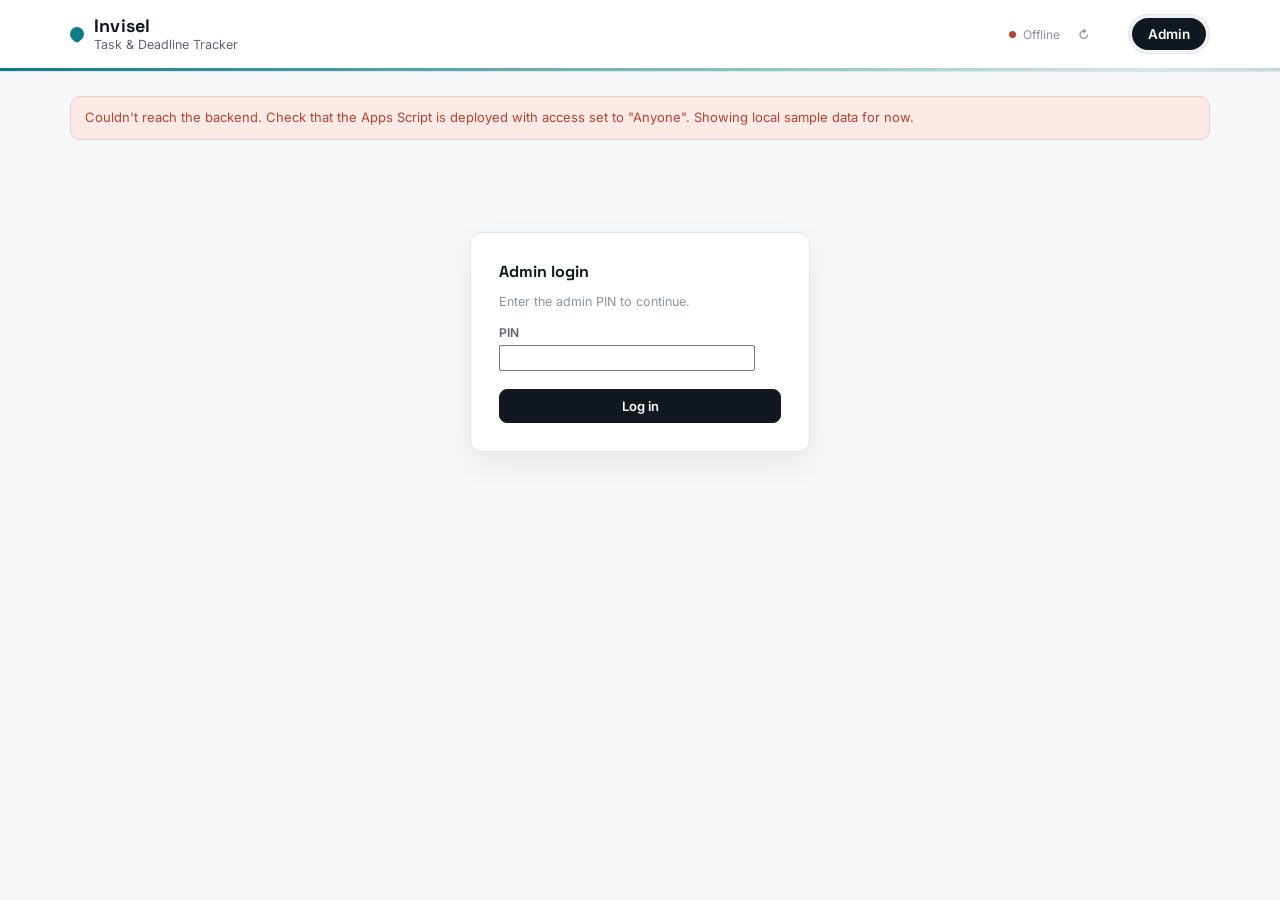
==== admin.html @ a2e53c50 "Add files via upload" ====
<!DOCTYPE html>
<html lang="en">
<head>
<meta charset="UTF-8">
<meta name="viewport" content="width=device-width, initial-scale=1.0">
<title>Invisel Task Tracker — Admin</title>
<link rel="preconnect" href="https://fonts.googleapis.com">
<link href="https://fonts.googleapis.com/css2?family=Space+Grotesk:wght@500;600;700&family=Inter:wght@400;500;600;700&family=IBM+Plex+Mono:wght@500;600&display=swap" rel="stylesheet">
<style>
:root{
  --bg:#F6F7F8;
  --surface:#FFFFFF;
  --surface-alt:#F0F3F4;
  --border:#E2E6E8;
  --ink:#12181F;
  --ink-soft:#5B6472;
  --ink-faint:#8A93A0;
  --accent:#0E7C86;
  --accent-dark:#0B646C;
  --accent-soft:#E4F2F1;
  --high:#B5432E;
  --high-soft:#FBEAE6;
  --medium:#B0791F;
  --medium-soft:#FBF1DF;
  --low:#2F6FA8;
  --low-soft:#E7F0F8;
  --success:#2C8F5B;
  --success-soft:#E5F5EB;
  --blocked:#9C3B3B;
  --blocked-soft:#F6E8E8;
  --neutral:#6B7280;
  --neutral-soft:#EEF0F2;
  --radius:12px;
  --font-display:'Space Grotesk',sans-serif;
  --font-body:'Inter',sans-serif;
  --font-mono:'IBM Plex Mono',monospace;
}
*{box-sizing:border-box;}
html,body{margin:0;padding:0;}
body{
  background:var(--bg);
  color:var(--ink);
  font-family:var(--font-body);
  -webkit-font-smoothing:antialiased;
}
button, select, input, textarea{ font-family:inherit; font-size:inherit; color:inherit; }
button{ cursor:pointer; }
a{ color:inherit; }
:focus-visible{ outline:2px solid var(--accent); outline-offset:2px; }

.topbar{ background:var(--surface); border-bottom:1px solid var(--border); position:sticky; top:0; z-index:10; }
.sheen{ height:3px; background:linear-gradient(90deg, var(--accent), #cfe9e6 45%, var(--accent) 90%); background-size:200% 100%; animation:sheen-move 7s linear infinite; }
@media (prefers-reduced-motion: reduce){ .sheen{ animation:none; } }
@keyframes sheen-move{ 0%{background-position:0% 0;} 100%{background-position:200% 0;} }

.topbar-inner{ max-width:1180px; margin:0 auto; padding:14px 20px; display:flex; align-items:center; justify-content:space-between; gap:16px; flex-wrap:wrap; }
.brand{ display:flex; align-items:center; gap:10px; }
.brand-mark{ width:14px; height:14px; border-radius:50% 50% 50% 4px; background:var(--accent); display:inline-block; transform:rotate(-45deg); flex-shrink:0; }
.brand-name{ font-family:var(--font-display); font-weight:700; font-size:18px; letter-spacing:0.01em; line-height:1.1; }
.brand-sub{ font-size:12.5px; color:var(--ink-soft); margin-top:1px; }

.topbar-right{ display:flex; align-items:center; gap:14px; flex-wrap:wrap; }

.role-switch{ display:flex; background:var(--surface-alt); border:1px solid var(--border); border-radius:999px; padding:3px; gap:2px; }
.role-tab{ border:none; background:transparent; padding:8px 16px; border-radius:999px; font-weight:600; font-size:13.5px; color:var(--ink-soft); transition:background .15s ease, color .15s ease; text-decoration:none; display:inline-flex; align-items:center; }
.role-tab[aria-selected="true"]{ background:var(--ink); color:#fff; }
.role-tab:hover:not([aria-selected="true"]){ color:var(--ink); }

.sync-status{ display:flex; align-items:center; gap:7px; font-size:12px; color:var(--ink-faint); }
.dot-status{ width:7px; height:7px; border-radius:50%; background:var(--ink-faint); display:inline-block; flex-shrink:0; }
.dot-status.dot-ok{ background:var(--success); }
.dot-status.dot-warn{ background:var(--medium); }
.dot-status.dot-off{ background:var(--high); }

main{ max-width:1180px; margin:0 auto; padding:24px 20px 80px; }

.banner{ border:1px solid #f0dfb8; background:var(--medium-soft); color:var(--medium); border-radius:10px; padding:11px 14px; font-size:13px; margin-bottom:20px; line-height:1.5; }
.banner.banner-error{ border-color:#f0c9c0; background:var(--high-soft); color:var(--high); }
.banner code{ background:rgba(0,0,0,0.06); padding:1px 5px; border-radius:4px; font-family:var(--font-mono); font-size:12px; }

.section-head{ display:flex; align-items:baseline; justify-content:space-between; gap:12px; margin:32px 0 14px; flex-wrap:wrap; }
.section-head:first-child{ margin-top:0; }
.section-title{ font-family:var(--font-display); font-weight:700; font-size:16px; margin:0; }
.section-hint{ font-size:12.5px; color:var(--ink-faint); }

.stat-grid{ display:grid; grid-template-columns:repeat(auto-fit,minmax(160px,1fr)); gap:12px; }
.stat-card{ background:var(--surface); border:1px solid var(--border); border-radius:var(--radius); padding:16px; }
.stat-value{ font-family:var(--font-mono); font-weight:600; font-size:26px; line-height:1; }
.stat-label{ font-size:12.5px; color:var(--ink-soft); margin-top:8px; }
.stat-card.warn .stat-value{ color:var(--high); }
.stat-card.ok .stat-value{ color:var(--success); }

.panel{ background:var(--surface); border:1px solid var(--border); border-radius:var(--radius); padding:18px; }
.panel + .panel{ margin-top:14px; }
.panel h3{ margin:0 0 12px; font-size:13px; color:var(--ink-soft); font-weight:600; }

.filter-bar{ display:flex; gap:8px; flex-wrap:wrap; align-items:center; margin-bottom:14px; }
.filter-bar select{ background:var(--surface-alt); border:1px solid var(--border); border-radius:8px; padding:7px 10px; font-size:13px; }
.btn{ border:1px solid var(--border); background:var(--surface); padding:8px 14px; border-radius:8px; font-weight:600; font-size:13px; transition:border-color .15s ease, background .15s ease; }
.btn:hover{ border-color:var(--ink-faint); }
.btn-primary{ background:var(--ink); color:#fff; border-color:var(--ink); }
.btn-primary:hover{ background:var(--accent-dark); border-color:var(--accent-dark); }
.btn-danger{ background:var(--surface); color:var(--high); border-color:var(--high-soft); }
.btn-danger:hover{ background:var(--high-soft); }
.btn-ghost{ border-color:transparent; background:transparent; }
.btn-ghost:hover{ background:var(--surface-alt); }
.btn-sm{ padding:5px 10px; font-size:12px; }

.task-list{ display:flex; flex-direction:column; gap:8px; }
.task-card{ display:flex; align-items:center; gap:12px; padding:12px 14px; border:1px solid var(--border); border-radius:10px; background:var(--surface); cursor:pointer; transition:border-color .15s ease, box-shadow .15s ease; flex-wrap:wrap; }
.task-card:hover{ border-color:var(--accent); box-shadow:0 1px 0 rgba(14,124,134,0.08); }
.task-main{ flex:1 1 240px; min-width:0; }
.task-title{ font-weight:600; font-size:14px; margin:0 0 3px; overflow:hidden; text-overflow:ellipsis; white-space:nowrap; }
.task-meta{ font-size:12px; color:var(--ink-soft); display:flex; gap:8px; flex-wrap:wrap; }
.badge{ display:inline-flex; align-items:center; gap:5px; padding:3px 9px; border-radius:999px; font-size:11.5px; font-weight:600; white-space:nowrap; }
.badge-dot{ width:6px; height:6px; border-radius:50%; display:inline-block; }
.badge-high{ background:var(--high-soft); color:var(--high); }
.badge-high .badge-dot{ background:var(--high); }
.badge-medium{ background:var(--medium-soft); color:var(--medium); }
.badge-medium .badge-dot{ background:var(--medium); }
.badge-low{ background:var(--low-soft); color:var(--low); }
.badge-low .badge-dot{ background:var(--low); }
.badge-status{ background:var(--neutral-soft); color:var(--neutral); }
.badge-status.st-completed{ background:var(--success-soft); color:var(--success); }
.badge-status.st-blocked{ background:var(--blocked-soft); color:var(--blocked); }
.badge-status.st-progress{ background:var(--low-soft); color:var(--low); }
.due-label{ font-family:var(--font-mono); font-size:12px; }
.due-overdue{ color:var(--high); font-weight:600; }
.due-soon{ color:var(--medium); font-weight:600; }
.quick-status{ border:1px solid var(--border); border-radius:7px; padding:5px 8px; font-size:12px; background:var(--surface-alt); }

.bar-row{ display:flex; align-items:center; gap:10px; margin-bottom:10px; font-size:13px; }
.bar-label{ width:110px; flex-shrink:0; color:var(--ink-soft); }
.bar-track{ flex:1; background:var(--surface-alt); border-radius:999px; height:8px; overflow:hidden; }
.bar-fill{ height:100%; border-radius:999px; }
.bar-count{ width:28px; text-align:right; font-family:var(--font-mono); font-size:12px; color:var(--ink-soft); flex-shrink:0; }

table.workload{ width:100%; border-collapse:collapse; font-size:13px; }
table.workload th{ text-align:left; font-size:11.5px; text-transform:uppercase; letter-spacing:.04em; color:var(--ink-faint); font-weight:600; padding:0 10px 8px; border-bottom:1px solid var(--border); }
table.workload td{ padding:10px; border-bottom:1px solid var(--border); }
table.workload tr:last-child td{ border-bottom:none; }

.roster-card{ padding:10px 0; border-bottom:1px solid var(--border); display:flex; flex-direction:column; gap:8px; }
.roster-card:last-of-type{ border-bottom:none; }
.roster-card-top{ display:flex; align-items:center; gap:8px; }
.roster-card-top input[type=text]{ flex:1; border:1px solid transparent; background:transparent; padding:6px 8px; border-radius:6px; font-size:13.5px; font-weight:600; }
.roster-card-top input[type=text]:hover, .roster-card-top input[type=text]:focus{ border-color:var(--border); background:var(--surface-alt); }
.roster-card-bottom{ display:flex; align-items:center; gap:12px; flex-wrap:wrap; font-size:12.5px; color:var(--ink-soft); }
.roster-check{ display:flex; align-items:center; gap:6px; cursor:pointer; }
.roster-card-bottom select{ border:1px solid var(--border); border-radius:7px; padding:5px 8px; font-size:12.5px; background:var(--surface-alt); }
.add-row{ display:flex; gap:8px; margin-top:10px; flex-wrap:wrap; align-items:center; }
.add-row input[type=text]{ flex:1 1 180px; border:1px solid var(--border); border-radius:8px; padding:8px 10px; font-size:13.5px; }
.add-row label{ display:flex; align-items:center; gap:6px; font-size:12.5px; color:var(--ink-soft); white-space:nowrap; }
.add-row select{ border:1px solid var(--border); border-radius:8px; padding:7px 10px; font-size:12.5px; background:var(--surface-alt); }

.empty-state{ text-align:center; padding:40px 20px; color:var(--ink-soft); font-size:13.5px; }
.empty-state strong{ display:block; color:var(--ink); font-size:14.5px; margin-bottom:4px; }

.who-am-i{ display:flex; align-items:center; gap:10px; margin-bottom:18px; background:var(--accent-soft); border:1px solid #cfe6e4; border-radius:10px; padding:10px 14px; font-size:13.5px; }
.who-am-i select{ border:1px solid var(--border); border-radius:7px; padding:6px 10px; font-weight:600; background:var(--surface); }

.login-wrap{ display:flex; justify-content:center; padding-top:8vh; }
.login-card{ background:var(--surface); border:1px solid var(--border); border-radius:var(--radius); padding:28px; width:100%; max-width:340px; box-shadow:0 12px 30px rgba(0,0,0,0.06); }
.login-error{ color:var(--high); font-size:12.5px; margin:8px 0 0; }
.pin-input{ width:64px; border:1px solid var(--border); border-radius:7px; padding:5px 8px; font-size:12.5px; font-family:var(--font-mono); background:var(--surface-alt); letter-spacing:0.05em; }

.view-toggle{ margin-bottom:14px; }

.calendar-head{ display:flex; align-items:center; gap:10px; margin-bottom:12px; }
.calendar-month-label{ font-family:var(--font-display); font-weight:700; font-size:15px; margin:0 4px; min-width:150px; }
.calendar-daynames{ display:grid; grid-template-columns:repeat(7,1fr); gap:6px; font-size:11px; color:var(--ink-faint); text-transform:uppercase; letter-spacing:.04em; margin-bottom:6px; padding:0 2px; }
.calendar-daynames span{ text-align:center; }
.calendar-grid{ display:grid; grid-template-columns:repeat(7,1fr); gap:6px; }
.calendar-cell{ background:var(--surface); border:1px solid var(--border); border-radius:8px; min-height:88px; padding:6px; cursor:pointer; display:flex; flex-direction:column; gap:3px; overflow:hidden; }
.calendar-cell:hover{ border-color:var(--accent); }
.calendar-cell.other-month{ opacity:.4; }
.calendar-cell.today{ border-color:var(--accent); box-shadow:inset 0 0 0 1px var(--accent); }
.calendar-cell.selected{ background:var(--accent-soft); }
.calendar-date{ font-family:var(--font-mono); font-size:11.5px; color:var(--ink-soft); font-weight:600; }
.cal-chip{ font-size:10.5px; padding:2px 6px; border-radius:5px; overflow:hidden; text-overflow:ellipsis; white-space:nowrap; font-weight:600; }
.cal-chip.badge-high{ background:var(--high-soft); color:var(--high); }
.cal-chip.badge-medium{ background:var(--medium-soft); color:var(--medium); }
.cal-chip.badge-low{ background:var(--low-soft); color:var(--low); }
.cal-chip.st-completed{ background:var(--success-soft); color:var(--success); }
.cal-more{ font-size:10.5px; color:var(--ink-faint); font-weight:600; cursor:pointer; }

.upcoming-day-group{ margin-bottom:16px; }
.upcoming-day-group:last-child{ margin-bottom:0; }
.upcoming-day-label{ font-size:12px; font-weight:700; color:var(--ink-soft); margin-bottom:6px; text-transform:uppercase; letter-spacing:.03em; }

.modal-overlay{ position:fixed; inset:0; background:rgba(18,24,31,0.45); backdrop-filter:blur(2px); display:flex; align-items:flex-start; justify-content:center; padding:5vh 16px; z-index:100; overflow-y:auto; }
.modal{ background:var(--surface); border-radius:14px; width:100%; max-width:560px; padding:22px; box-shadow:0 20px 50px rgba(0,0,0,0.2); }
.modal-head{ display:flex; align-items:center; justify-content:space-between; margin-bottom:16px; }
.modal-title{ font-family:var(--font-display); font-weight:700; font-size:17px; }
.field{ margin-bottom:12px; }
.field label{ display:block; font-size:12px; font-weight:600; color:var(--ink-soft); margin-bottom:5px; }
.field input[type=text], .field input[type=date], .field select, .field textarea{ width:100%; border:1px solid var(--border); border-radius:8px; padding:9px 10px; font-size:13.5px; background:var(--surface); }
.field input:disabled, .field select:disabled, .field textarea:disabled{ background:var(--surface-alt); color:var(--ink-soft); }
.field textarea{ resize:vertical; min-height:60px; }
.field-row{ display:grid; grid-template-columns:1fr 1fr; gap:10px; }
.priority-preview{ margin-top:7px; font-size:12px; color:var(--ink-soft); display:flex; align-items:center; gap:7px; }
.notes-list{ display:flex; flex-direction:column; gap:8px; max-height:140px; overflow-y:auto; margin-bottom:8px; }
.note-item{ background:var(--surface-alt); border-radius:8px; padding:8px 10px; font-size:12.5px; }
.note-date{ color:var(--ink-faint); font-family:var(--font-mono); font-size:11px; margin-bottom:2px; }
.modal-footer{ display:flex; justify-content:space-between; align-items:center; margin-top:18px; gap:10px; }
.modal-footer-right{ display:flex; gap:8px; }

.toast{ position:fixed; bottom:20px; left:50%; transform:translateX(-50%); background:var(--ink); color:#fff; padding:10px 18px; border-radius:8px; font-size:13px; z-index:200; opacity:0; pointer-events:none; transition:opacity .2s ease; }
.toast.show{ opacity:1; }

.loading-view{ padding:80px 0; text-align:center; color:var(--ink-soft); font-size:14px; }

@media (max-width:640px){
  .field-row{ grid-template-columns:1fr; }
  .bar-label{ width:80px; }
  .task-card{ align-items:flex-start; }
  .calendar-cell{ min-height:64px; padding:4px; }
  .cal-chip{ font-size:9.5px; }
  .calendar-date{ font-size:10px; }
  .calendar-month-label{ min-width:0; }
}

</style>
</head>
<body data-role="admin">
  <header class="topbar">
    <div class="topbar-inner">
      <div class="brand">
        <span class="brand-mark"></span>
        <div>
          <div class="brand-name">Invisel</div>
          <div class="brand-sub">Task &amp; Deadline Tracker</div>
        </div>
      </div>
      <div class="topbar-right">
        <div class="sync-status"><span class="dot-status" id="sync-dot"></span><span id="sync-text">Connecting…</span><button class="btn btn-ghost btn-sm" data-action="refresh" type="button">↻</button></div>
        <span id="logout-slot"></span>
        <nav class="role-switch" aria-label="Current view"><span class="role-tab" aria-selected="true">Admin</span></nav>
      </div>
    </div>
    <div class="sheen"></div>
  </header>
  <main>
    <div id="banner" class="banner" style="display:none;"></div>
    <div id="view"><div class="loading-view">Loading tasks…</div></div>
  </main>
  <div id="modal-root"></div>
  <div id="toast" class="toast"></div>

  <script>
var API_URL = "https://script.google.com/macros/s/AKfycbyDDylU0SIOdderxlX8KqlODV5zgH9ofqeHyG4gGR65zT6jnHEQSTlL_4WDejNvubDW/exec";
(function(){
  "use strict";

  var ROLE = document.body.getAttribute("data-role"); // "admin" | "manager" | "employee"

  var CATEGORIES = ["Marketing","Finance","E-commerce","Brand","R&D","Operations","Other"];
  var PRIORITIES = ["High","Medium","Low"];
  var STATUSES = ["Not Started","In Progress","Completed","Blocked"];

  // Deadline → priority thresholds, measured from the END date. Priority is DERIVED, never set by hand.
  var PRIORITY_RULES = { highWithinDays: 2, mediumWithinDays: 7 };
  var UPCOMING_DAYS = 14;
  var POLL_MS = 20000;

  // Admin PIN — change this before sharing the file. This is a UX gate, not
  // real security: this is a static site with a publicly-readable backend,
  // so treat it as "keeps casual visitors out," not "cryptographically safe."
  var ADMIN_PIN = "4242";

  var today = new Date(); today.setHours(0,0,0,0);

  function lsGet(key){ try{ return localStorage.getItem(key); }catch(e){ return null; } }
  function lsSet(key, val){ try{ localStorage.setItem(key, val); }catch(e){} }
  function lsRemove(key){ try{ localStorage.removeItem(key); }catch(e){} }
  function randomPin(){ return String(Math.floor(1000 + Math.random()*9000)); }

  var state = {
    employeeViewer: null,
    managerViewer: null,
    tasks: [],
    team: [],
    filters: { assignee: "all", priority: "all", status: "all", category: "all" },
    modal: null,
    loading: true,
    loggedIn: false,
    loginError: null,
    viewMode: "list", // "list" | "calendar"
    calendar: { year: today.getFullYear(), month: today.getMonth(), selectedDay: null },
    monthReview: { year: today.getFullYear(), month: today.getMonth() }
  };

  // ---------- utils ----------
  function uid(prefix){ return prefix + "_" + Date.now().toString(36) + Math.random().toString(36).slice(2,7); }
  function escapeHtml(str){
    return String(str == null ? "" : str).replace(/[&<>"']/g, function(c){
      return {"&":"&amp;","<":"&lt;",">":"&gt;",'"':"&quot;","'":"&#39;"}[c];
    });
  }
  function todayDate(){ var d = new Date(); d.setHours(0,0,0,0); return d; }
  function toISO(d){ return d.toISOString().slice(0,10); }
  function addDays(d, n){ var r = new Date(d); r.setDate(r.getDate()+n); return r; }
  function todayISO(){ return toISO(todayDate()); }
  function daysBetween(isoDate){
    var d = new Date(isoDate + "T00:00:00");
    var t = todayDate();
    return Math.round((d - t) / 86400000);
  }
  function formatDate(iso){
    if(!iso) return "—";
    var d = new Date(iso + "T00:00:00");
    return d.toLocaleDateString("en-IN", { day:"numeric", month:"short", year:"numeric" });
  }
  function isOverdue(t){ return t.status !== "Completed" && daysBetween(t.endDate) < 0; }
  function isDueSoon(t){ var db = daysBetween(t.endDate); return t.status !== "Completed" && db >= 0 && db <= 2; }

  // ---------- priority engine: derived from end date + status, never stored/edited directly ----------
  function computePriority(t){
    if(!t || !t.endDate) return null;
    if(t.status === "Completed") return null;
    var d = daysBetween(t.endDate);
    if(d < 0) return "High";
    if(d <= PRIORITY_RULES.highWithinDays) return "High";
    if(d <= PRIORITY_RULES.mediumWithinDays) return "Medium";
    return "Low";
  }
  function priorityRank(p){ return p === "High" ? 0 : p === "Medium" ? 1 : p === "Low" ? 2 : 3; }
  function priorityClass(p){ return p ? "badge-" + p.toLowerCase() : ""; }
  function statusClass(s){
    if(s === "Completed") return "st-completed";
    if(s === "Blocked") return "st-blocked";
    if(s === "In Progress") return "st-progress";
    return "";
  }

  function getMember(id){ return state.team.find(function(m){ return m.id === id; }); }
  function memberName(id){ var m = getMember(id); return m ? m.name : "Unassigned"; }
  function isManagerId(id){ var m = getMember(id); return !!(m && m.isManager); }
  function managers(){ return state.team.filter(function(m){ return m.isManager; }); }
  function reporteesOf(managerId){ return state.team.filter(function(m){ return !m.isManager && m.managerId === managerId; }); }
  function assignedByLabel(t){
    if(!t.assignedBy) return null;
    if(t.assignedBy.type === "admin") return "Admin";
    if(t.assignedBy.type === "manager") return memberName(t.assignedBy.id);
    if(t.assignedBy.type === "self") return "You";
    return null;
  }
  function isSelfAddedTask(t){
    return !!(t && t.assignedBy && t.assignedBy.type === "self" && ROLE === "employee" && t.assigneeId === state.employeeViewer);
  }
  function assignableMembers(){
    if(ROLE === "manager") return reporteesOf(state.managerViewer);
    return state.team;
  }
  function showToast(msg){
    var el = document.getElementById("toast");
    if(!el) return;
    el.textContent = msg;
    el.classList.add("show");
    clearTimeout(showToast._t);
    showToast._t = setTimeout(function(){ el.classList.remove("show"); }, 2600);
  }

  // ---------- seed data (local demo mode only) ----------
  function seedTeam(){
    return [
      { id:"mgr1", name:"Manager 1", isManager:true, managerId:null, pin:"1111" },
      { id:"mgr2", name:"Manager 2", isManager:true, managerId:null, pin:"2222" },
      { id:"tm1", name:"Team Member 1", isManager:false, managerId:"mgr1", pin:"1001" },
      { id:"tm2", name:"Team Member 2", isManager:false, managerId:"mgr1", pin:"1002" },
      { id:"tm3", name:"Team Member 3", isManager:false, managerId:"mgr2", pin:"1003" }
    ];
  }
  function seedTasks(){
    var t = todayDate();
    var byMgr1 = { type:"manager", id:"mgr1" };
    var byMgr2 = { type:"manager", id:"mgr2" };
    var byAdmin = { type:"admin", id:null };
    return [
      { id:uid("t"), title:"Amazon listing copy refresh — 7 SKUs", description:"Update titles, bullets and A+ copy for all live SKUs.", assigneeId:"tm1", category:"Marketing", status:"In Progress", startDate:toISO(addDays(t,-1)), endDate:toISO(addDays(t,2)), createdDate:todayISO(), completedDate:null, notes:[], assignedBy:byMgr1 },
      { id:uid("t"), title:"August MIS — CM1/CM2/CM3 update", description:"Roll up daily actuals into the monthly income statement.", assigneeId:"tm2", category:"Finance", status:"Not Started", startDate:toISO(addDays(t,1)), endDate:toISO(addDays(t,5)), createdDate:todayISO(), completedDate:null, notes:[], assignedBy:byMgr1 },
      { id:uid("t"), title:"Restock check — Gokwik channel", description:"Confirm live inventory vs modeled stock before next ad push.", assigneeId:"tm1", category:"E-commerce", status:"Not Started", startDate:toISO(addDays(t,-4)), endDate:toISO(addDays(t,-2)), createdDate:todayISO(), completedDate:null, notes:[], assignedBy:byMgr1 },
      { id:uid("t"), title:"Brand guideline PDF — finalize typography", description:"Lock Helvetica/Poppins usage rules before logo files ship.", assigneeId:"tm3", category:"Brand", status:"Completed", startDate:toISO(addDays(t,-8)), endDate:toISO(addDays(t,-6)), createdDate:todayISO(), completedDate:toISO(addDays(t,-1)), notes:[], assignedBy:byMgr2 },
      { id:uid("t"), title:"Sol-gel coating vendor shortlist", description:"Compare Indian suppliers for deposition equipment.", assigneeId:"tm3", category:"R&D", status:"In Progress", startDate:toISO(addDays(t,2)), endDate:toISO(addDays(t,12)), createdDate:todayISO(), completedDate:null, notes:[], assignedBy:byMgr2 },
      { id:uid("t"), title:"PSI subsidy application docs", description:"Compile documents for Maharashtra PSI capex subsidy filing.", assigneeId:"tm2", category:"Operations", status:"Blocked", startDate:toISO(addDays(t,-5)), endDate:toISO(addDays(t,-1)), createdDate:todayISO(), completedDate:null, notes:[{ text:"Waiting on CA for signed financials.", date:todayISO() }], assignedBy:byAdmin },
      { id:uid("t"), title:"Meta ad creative — cleaning bundle", description:"New creative set for the bundle launch push.", assigneeId:"tm1", category:"Marketing", status:"Not Started", startDate:toISO(addDays(t,1)), endDate:toISO(addDays(t,3)), createdDate:todayISO(), completedDate:null, notes:[], assignedBy:byMgr1 }
    ];
  }

  // ---------- migration: tolerate older data shapes from the Sheet ----------
  function normalizeTeam(team){
    return (team || []).map(function(m){
      var isMgr = !!m.isManager;
      return { id: m.id, name: m.name, isManager: isMgr, managerId: isMgr ? null : (m.managerId || null), pin: m.pin || "0000" };
    });
  }
  function normalizeTasks(tasks){
    return (tasks || []).map(function(t){
      var end = t.endDate || t.dueDate || todayISO();
      var start = t.startDate || t.dueDate || end;
      if(start > end) start = end;
      return {
        id: t.id,
        title: t.title,
        description: t.description || "",
        assigneeId: t.assigneeId || null,
        category: t.category || "Other",
        status: t.status || "Not Started",
        startDate: start,
        endDate: end,
        createdDate: t.createdDate || todayISO(),
        completedDate: t.completedDate || null,
        notes: t.notes || [],
        assignedBy: t.assignedBy || null
      };
    });
  }

  // ---------- backend (Google Apps Script + Sheet) ----------
  function isApiConfigured(){
    return typeof API_URL === "string" && API_URL.indexOf("http") === 0;
  }
  function apiFetchState(){
    return fetch(API_URL, { method:"GET" }).then(function(r){
      if(!r.ok) throw new Error("bad status " + r.status);
      return r.json();
    });
  }
  function apiSaveState(payload){
    return fetch(API_URL, { method:"POST", body: JSON.stringify(payload) }).then(function(r){
      if(!r.ok) throw new Error("bad status " + r.status);
      return r.json();
    });
  }
  function setSyncStatus(mode, text){
    var dot = document.getElementById("sync-dot");
    var label = document.getElementById("sync-text");
    if(!dot || !label) return;
    dot.className = "dot-status" + (mode ? " dot-" + mode : "");
    label.textContent = text;
  }

  function loadData(){
    if(!isApiConfigured()){
      showBanner("Running in local demo mode — changes here won't be saved. Check <code>config.js</code>.", false);
      setSyncStatus("warn", "Local demo mode");
      state.team = normalizeTeam(seedTeam());
      state.tasks = normalizeTasks(seedTasks());
      afterLoad();
      return;
    }
    setSyncStatus("", "Connecting…");
    apiFetchState().then(function(data){
      var hasTeam = data && data.team && data.team.length;
      var hasTasks = data && data.tasks && data.tasks.length;
      state.team = normalizeTeam(hasTeam ? data.team : seedTeam());
      state.tasks = normalizeTasks(hasTasks ? data.tasks : seedTasks());
      setSyncStatus("ok", "Backend connected");
      afterLoad();
      if(!hasTeam || !hasTasks){
        apiSaveState({ tasks: state.tasks, team: state.team });
      }
    }).catch(function(){
      showBanner("Couldn't reach the backend. Check that the Apps Script is deployed with access set to \"Anyone\". Showing local sample data for now.", true);
      setSyncStatus("off", "Offline");
      state.team = normalizeTeam(seedTeam());
      state.tasks = normalizeTasks(seedTasks());
      afterLoad();
    });
  }

  function restoreSession(){
    if(ROLE === "admin"){
      if(lsGet("invisel_admin_ok") === "1") state.loggedIn = true;
      return;
    }
    if(ROLE === "manager"){
      var savedMgr = lsGet("invisel_manager_id");
      if(savedMgr && isManagerId(savedMgr)){ state.managerViewer = savedMgr; state.loggedIn = true; }
      return;
    }
    var savedEmp = lsGet("invisel_employee_id");
    var mem = savedEmp ? getMember(savedEmp) : null;
    if(mem && !mem.isManager){ state.employeeViewer = savedEmp; state.loggedIn = true; }
  }

  function afterLoad(){
    state.loading = false;
    restoreSession();
    render();
    startPolling();
  }

  function startPolling(){
    if(!isApiConfigured()) return;
    setInterval(function(){
      if(state.modal) return;
      apiFetchState().then(function(data){
        var newTasks = normalizeTasks(data.tasks || []);
        var newTeam = normalizeTeam(data.team || []);
        if(JSON.stringify(newTasks) !== JSON.stringify(state.tasks) || JSON.stringify(newTeam) !== JSON.stringify(state.team)){
          state.tasks = newTasks;
          state.team = newTeam;
          if(ROLE === "employee" && state.employeeViewer && !getMember(state.employeeViewer)){
            handleLogout();
            return;
          }
          if(ROLE === "manager" && state.managerViewer && !isManagerId(state.managerViewer)){
            handleLogout();
            return;
          }
          setSyncStatus("ok", "Backend connected");
          render();
        }
      }).catch(function(){ setSyncStatus("off", "Offline — retrying"); });
    }, POLL_MS);
  }

  function persist(){
    if(!isApiConfigured()){
      showToast("Local demo mode — this change won't be saved.");
      return;
    }
    setSyncStatus("", "Syncing…");
    apiSaveState({ tasks: state.tasks, team: state.team }).then(function(data){
      if(data && data.tasks) state.tasks = normalizeTasks(data.tasks);
      if(data && data.team) state.team = normalizeTeam(data.team);
      setSyncStatus("ok", "Backend connected");
      render();
    }).catch(function(){
      setSyncStatus("off", "Couldn't save — offline");
      showToast("Couldn't save — check your connection.");
    });
  }

  function manualRefresh(){
    if(!isApiConfigured()){ showToast("Local demo mode — nothing to refresh."); return; }
    setSyncStatus("", "Refreshing…");
    apiFetchState().then(function(data){
      state.tasks = normalizeTasks(data.tasks || []);
      state.team = normalizeTeam(data.team || []);
      setSyncStatus("ok", "Backend connected");
      render();
      showToast("Up to date.");
    }).catch(function(){ setSyncStatus("off", "Offline"); showToast("Couldn't refresh."); });
  }

  // ---------- computed ----------
  function statsFor(tasks){
    var overdue = tasks.filter(isOverdue).length;
    var dueSoon = tasks.filter(isDueSoon).length;
    var weekAgo = toISO(addDays(todayDate(), -7));
    var completedWeek = tasks.filter(function(t){ return t.status === "Completed" && t.completedDate && t.completedDate >= weekAgo; }).length;
    var completedTotal = tasks.filter(function(t){ return t.status === "Completed"; }).length;
    return { total: tasks.length, overdue: overdue, dueSoon: dueSoon, completedWeek: completedWeek, completedTotal: completedTotal };
  }
  function categoryBreakdown(tasks){
    var counts = {};
    tasks.forEach(function(t){ counts[t.category] = (counts[t.category]||0) + 1; });
    return counts;
  }
  function priorityBreakdown(tasks){
    var counts = { High:0, Medium:0, Low:0 };
    var active = tasks.filter(function(t){ return t.status !== "Completed"; });
    active.forEach(function(t){ var p = computePriority(t); if(p) counts[p]++; });
    return { counts: counts, total: active.length };
  }
  function sortTasks(tasks){
    return tasks.slice().sort(function(a,b){
      var ao = isOverdue(a) ? 0 : 1, bo = isOverdue(b) ? 0 : 1;
      if(ao !== bo) return ao - bo;
      var pr = priorityRank(computePriority(a)) - priorityRank(computePriority(b));
      if(pr !== 0) return pr;
      return a.endDate < b.endDate ? -1 : a.endDate > b.endDate ? 1 : 0;
    });
  }
  function applyFilters(tasks){
    var f = state.filters;
    return tasks.filter(function(t){
      if(f.assignee !== "all" && t.assigneeId !== f.assignee) return false;
      if(f.priority !== "all" && computePriority(t) !== f.priority) return false;
      if(f.status !== "all" && t.status !== f.status) return false;
      if(f.category !== "all" && t.category !== f.category) return false;
      return true;
    });
  }
  function tasksOnDay(tasks, iso){
    return tasks.filter(function(t){ return t.startDate <= iso && iso <= t.endDate; });
  }

  // ---------- templates ----------
  function statCard(label, value, tone){
    return '<div class="stat-card' + (tone ? ' ' + tone : '') + '"><div class="stat-value">' + value + '</div><div class="stat-label">' + escapeHtml(label) + '</div></div>';
  }
  function priorityBadge(p){
    if(!p) return '<span class="section-hint">Done</span>';
    return '<span class="badge ' + priorityClass(p) + '"><span class="badge-dot"></span>' + p + '</span>';
  }
  function dueLabel(t){
    var db = daysBetween(t.endDate);
    var cls = "due-label";
    var text = formatDate(t.endDate);
    if(t.status !== "Completed"){
      if(db < 0){ cls += " due-overdue"; text += " · " + Math.abs(db) + "d overdue"; }
      else if(db <= 2){ cls += " due-soon"; text += db === 0 ? " · today" : (" · in " + db + "d"); }
    }
    return '<span class="' + cls + '">' + text + '</span>';
  }
  function taskCard(t, opts){
    opts = opts || {};
    var statusOptions = STATUSES.map(function(s){
      return '<option value="' + s + '"' + (s === t.status ? " selected" : "") + '>' + s + '</option>';
    }).join("");
    var metaBits = [];
    if(opts.showAssignedBy){
      var label = assignedByLabel(t);
      if(label) metaBits.push("Assigned by " + label);
    } else if(!opts.hideAssignee){
      metaBits.push(memberName(t.assigneeId));
    }
    metaBits.push(t.category);
    return '' +
      '<div class="task-card" data-action="open-task" data-id="' + t.id + '">' +
        '<div class="task-main">' +
          '<p class="task-title">' + escapeHtml(t.title) + '</p>' +
          '<div class="task-meta">' + metaBits.map(function(m){ return '<span>' + escapeHtml(m) + '</span>'; }).join('<span>·</span>') + '</div>' +
        '</div>' +
        priorityBadge(computePriority(t)) +
        dueLabel(t) +
        '<select class="quick-status" data-action="quick-status" data-id="' + t.id + '" onclick="event.stopPropagation()">' + statusOptions + '</select>' +
      '</div>';
  }
  function emptyState(title, sub){
    return '<div class="empty-state"><strong>' + escapeHtml(title) + '</strong>' + escapeHtml(sub) + '</div>';
  }
  function filterBar(includeAssignee, teamSubset){
    var list = teamSubset || state.team;
    var assigneeOpts = '<option value="all">All people</option>' + list.map(function(m){
      return '<option value="' + m.id + '"' + (state.filters.assignee === m.id ? " selected" : "") + '>' + escapeHtml(m.name) + '</option>';
    }).join("");
    var priorityOpts = '<option value="all">All priorities</option>' + PRIORITIES.map(function(p){
      return '<option value="' + p + '"' + (state.filters.priority === p ? " selected" : "") + '>' + p + '</option>';
    }).join("");
    var statusOpts = '<option value="all">All statuses</option>' + STATUSES.map(function(s){
      return '<option value="' + s + '"' + (state.filters.status === s ? " selected" : "") + '>' + s + '</option>';
    }).join("");
    var catOpts = '<option value="all">All categories</option>' + CATEGORIES.map(function(c){
      return '<option value="' + c + '"' + (state.filters.category === c ? " selected" : "") + '>' + c + '</option>';
    }).join("");
    return '<div class="filter-bar">' +
      (includeAssignee ? '<select data-filter="assignee">' + assigneeOpts + '</select>' : '') +
      '<select data-filter="priority">' + priorityOpts + '</select>' +
      '<select data-filter="status">' + statusOpts + '</select>' +
      '<select data-filter="category">' + catOpts + '</select>' +
      '</div>';
  }
  function viewToggle(){
    return '<div class="role-switch view-toggle">' +
      '<button class="role-tab" data-action="set-view" data-mode="list" aria-selected="' + (state.viewMode === "list") + '" type="button">List</button>' +
      '<button class="role-tab" data-action="set-view" data-mode="calendar" aria-selected="' + (state.viewMode === "calendar") + '" type="button">Calendar</button>' +
      '</div>';
  }
  function priorityBreakdownBars(tasks){
    var b = priorityBreakdown(tasks);
    var max = Math.max(1, b.total);
    return PRIORITIES.map(function(p){
      var c = b.counts[p] || 0;
      var color = p === "High" ? "var(--high)" : p === "Medium" ? "var(--medium)" : "var(--low)";
      return '<div class="bar-row"><span class="bar-label">' + p + '</span><div class="bar-track"><div class="bar-fill" style="width:' + (c/max*100) + '%;background:' + color + '"></div></div><span class="bar-count">' + c + '</span></div>';
    }).join("") + '<p class="section-hint" style="margin:2px 0 0;">Priority is set automatically from each task\u2019s end date — not chosen by hand.</p>';
  }
  function categoryBreakdownBars(tasks){
    var counts = categoryBreakdown(tasks);
    var max = Math.max(1, tasks.length);
    return CATEGORIES.filter(function(c){ return counts[c]; }).map(function(c){
      var n = counts[c] || 0;
      return '<div class="bar-row"><span class="bar-label">' + c + '</span><div class="bar-track"><div class="bar-fill" style="width:' + (n/max*100) + '%;background:var(--accent)"></div></div><span class="bar-count">' + n + '</span></div>';
    }).join("") || '<p class="section-hint">No tasks yet.</p>';
  }
  function workloadTable(members, tasksList){
    members = members || state.team;
    tasksList = tasksList || state.tasks;
    if(!members.length) return '<p class="section-hint">No team members yet.</p>';
    var rows = members.map(function(m){
      var mine = tasksList.filter(function(t){ return t.assigneeId === m.id; });
      var completed = mine.filter(function(t){ return t.status === "Completed"; }).length;
      var overdue = mine.filter(isOverdue).length;
      var rate = mine.length ? Math.round(completed / mine.length * 100) : 0;
      return '<tr><td>' + escapeHtml(m.name) + '</td><td>' + mine.length + '</td><td>' + completed + '</td><td' + (overdue ? ' style="color:var(--high);font-weight:600;"' : '') + '>' + overdue + '</td><td>' + rate + '%</td></tr>';
    }).join("");
    return '<table class="workload"><thead><tr><th>Name</th><th>Assigned</th><th>Completed</th><th>Overdue</th><th>Completion</th></tr></thead><tbody>' + rows + '</tbody></table>';
  }
  function monthRangeIso(y, m){ return [isoFor(y, m, 1), isoFor(y, m + 1, 0)]; }
  function tasksInMonth(tasks, y, m){
    var range = monthRangeIso(y, m);
    return tasks.filter(function(t){ return t.endDate >= range[0] && t.endDate <= range[1]; });
  }
  function monthlyStats(tasks, y, m){
    var inMonth = tasksInMonth(tasks, y, m);
    var completed = inMonth.filter(function(t){ return t.status === "Completed"; });
    var onTime = completed.filter(function(t){ return t.completedDate && t.completedDate <= t.endDate; });
    return {
      total: inMonth.length,
      completed: completed.length,
      completionRate: inMonth.length ? Math.round(completed.length / inMonth.length * 100) : 0,
      onTimeRate: completed.length ? Math.round(onTime.length / completed.length * 100) : 0
    };
  }
  function monthNavHead(){
    var y = state.monthReview.year, m = state.monthReview.month;
    var label = new Date(y, m, 1).toLocaleDateString("en-IN", { month:"long", year:"numeric" });
    var isCurrent = (y === today.getFullYear() && m === today.getMonth());
    return '<div class="calendar-head">' +
      '<button class="btn btn-ghost btn-sm" data-action="month-prev" type="button">‹</button>' +
      '<span class="calendar-month-label">' + label + (isCurrent ? " (MTD)" : "") + '</span>' +
      '<button class="btn btn-ghost btn-sm" data-action="month-next" type="button">›</button>' +
      '<button class="btn btn-ghost btn-sm" data-action="month-current" type="button">This month</button>' +
      '</div>';
  }
  function monthlyPanel(tasks){
    var y = state.monthReview.year, m = state.monthReview.month;
    var s = monthlyStats(tasks, y, m);
    return monthNavHead() +
      '<div class="stat-grid">' +
        statCard("Tasks due", s.total, "") +
        statCard("Completed", s.completed, "ok") +
        statCard("Completion rate", s.completionRate + "%", "") +
        statCard("On-time rate", s.onTimeRate + "%", "") +
      '</div>';
  }
  function monthlyBreakdownTable(members, tasksList){
    var y = state.monthReview.year, m = state.monthReview.month;
    if(!members.length) return '<p class="section-hint">No one to show yet.</p>';
    var rows = members.map(function(mem){
      var mine = tasksList.filter(function(t){ return t.assigneeId === mem.id; });
      var s = monthlyStats(mine, y, m);
      return '<tr><td>' + escapeHtml(mem.name) + '</td><td>' + s.total + '</td><td>' + s.completed + '</td><td>' + s.completionRate + '%</td><td>' + s.onTimeRate + '%</td></tr>';
    }).join("");
    return '<table class="workload"><thead><tr><th>Name</th><th>Tasks due</th><th>Completed</th><th>Completion</th><th>On-time</th></tr></thead><tbody>' + rows + '</tbody></table>';
  }
  function showBanner(html, isError){
    var el = document.getElementById("banner");
    if(!el) return;
    el.className = "banner" + (isError ? " banner-error" : "");
    el.innerHTML = html;
    el.style.display = "block";
  }

  function upcomingPanel(tasks){
    var order = [];
    for(var i = 0; i < UPCOMING_DAYS; i++) order.push(toISO(addDays(todayDate(), i)));
    var groups = {};
    order.forEach(function(iso){ groups[iso] = []; });
    tasks.forEach(function(t){
      if(t.status === "Completed") return;
      if(groups.hasOwnProperty(t.endDate)) groups[t.endDate].push(t);
    });
    var overdue = sortTasks(tasks.filter(isOverdue));
    var html = "";
    if(overdue.length){
      html += '<div class="upcoming-day-group"><div class="upcoming-day-label" style="color:var(--high);">Overdue</div><div class="task-list">' + overdue.map(function(t){ return taskCard(t); }).join("") + '</div></div>';
    }
    var any = false;
    order.forEach(function(iso){
      var dayTasks = groups[iso];
      if(dayTasks && dayTasks.length){
        any = true;
        var label = iso === todayISO() ? "Today" : formatDate(iso);
        html += '<div class="upcoming-day-group"><div class="upcoming-day-label">' + label + '</div><div class="task-list">' + sortTasks(dayTasks).map(function(t){ return taskCard(t); }).join("") + '</div></div>';
      }
    });
    if(!overdue.length && !any) html += '<p class="section-hint">Nothing overdue or due in the next ' + UPCOMING_DAYS + ' days.</p>';
    return html;
  }

  function isoFor(y, m, d){ return toISO(new Date(y, m, d)); }

  function calendarView(tasks){
    var y = state.calendar.year, m = state.calendar.month;
    var first = new Date(y, m, 1);
    var startWeekday = first.getDay();
    var totalDays = new Date(y, m+1, 0).getDate();
    var prevMonthDays = new Date(y, m, 0).getDate();
    var cells = [];
    for(var i = startWeekday - 1; i >= 0; i--) cells.push({ day: prevMonthDays - i, iso: isoFor(y, m-1, prevMonthDays - i), other:true });
    for(var d = 1; d <= totalDays; d++) cells.push({ day: d, iso: isoFor(y, m, d), other:false });
    var rem = cells.length % 7;
    if(rem){ var extra = 7 - rem; for(var e = 1; e <= extra; e++) cells.push({ day: e, iso: isoFor(y, m+1, e), other:true }); }

    var monthLabel = first.toLocaleDateString("en-IN", { month:"long", year:"numeric" });
    var todayIso = todayISO();
    var dayNames = ["Sun","Mon","Tue","Wed","Thu","Fri","Sat"];

    var head = '<div class="calendar-head">' +
      '<button class="btn btn-ghost btn-sm" data-action="cal-prev" type="button">‹</button>' +
      '<span class="calendar-month-label">' + monthLabel + '</span>' +
      '<button class="btn btn-ghost btn-sm" data-action="cal-next" type="button">›</button>' +
      '<button class="btn btn-ghost btn-sm" data-action="cal-today" type="button">Today</button>' +
      '</div>';
    var dayNamesHtml = '<div class="calendar-daynames">' + dayNames.map(function(n){ return '<span>' + n + '</span>'; }).join("") + '</div>';

    var gridHtml = '<div class="calendar-grid">' + cells.map(function(c){
      var dayTasks = sortTasks(tasksOnDay(tasks, c.iso));
      var shown = dayTasks.slice(0, 3);
      var more = dayTasks.length - shown.length;
      var chips = shown.map(function(t){
        var p = computePriority(t);
        var range = formatDate(t.startDate) + ' → ' + formatDate(t.endDate);
        return '<div class="cal-chip ' + (p ? priorityClass(p) : "st-completed") + '" data-action="open-task" data-id="' + t.id + '" title="' + escapeHtml(t.title) + ' · ' + range + '">' + escapeHtml(t.title) + '</div>';
      }).join("");
      var moreHtml = more > 0 ? '<div class="cal-more" data-action="select-day" data-date="' + c.iso + '">+' + more + ' more</div>' : "";
      var cls = "calendar-cell" + (c.other ? " other-month" : "") + (c.iso === todayIso ? " today" : "") + (c.iso === state.calendar.selectedDay ? " selected" : "");
      return '<div class="' + cls + '" data-action="select-day" data-date="' + c.iso + '"><div class="calendar-date">' + c.day + '</div>' + chips + moreHtml + '</div>';
    }).join("") + '</div>';

    var agendaHtml = "";
    if(state.calendar.selectedDay){
      var dayTasks2 = sortTasks(tasksOnDay(tasks, state.calendar.selectedDay));
      agendaHtml = '<div class="panel" style="margin-top:14px;"><h3>' + formatDate(state.calendar.selectedDay) + '</h3>' +
        (dayTasks2.length ? '<div class="task-list">' + dayTasks2.map(function(t){ return taskCard(t); }).join("") + '</div>' : '<p class="section-hint">Nothing scheduled.</p>') +
        '</div>';
    }
    return '<div class="calendar">' + head + dayNamesHtml + gridHtml + '</div>' + agendaHtml;
  }

  // ---------- roster (Admin only) ----------
  function rosterCard(m){
    var otherManagers = state.team.filter(function(x){ return x.isManager && x.id !== m.id; });
    var reportsOpts = '<option value="">No manager</option>' + otherManagers.map(function(mg){
      return '<option value="' + mg.id + '"' + (m.managerId === mg.id ? " selected" : "") + '>' + escapeHtml(mg.name) + '</option>';
    }).join("");
    var bottom = m.isManager
      ? '<span class="section-hint">Manages ' + reporteesOf(m.id).length + ' ' + (reporteesOf(m.id).length === 1 ? "person" : "people") + '</span>'
      : '<span>Reports to</span><select data-action="set-reports-to" data-id="' + m.id + '">' + reportsOpts + '</select>';
    return '' +
      '<div class="roster-card">' +
        '<div class="roster-card-top">' +
          '<input type="text" value="' + escapeHtml(m.name) + '" data-action="rename-member" data-id="' + m.id + '">' +
          '<button class="btn btn-ghost btn-sm" data-action="remove-member" data-id="' + m.id + '">Remove</button>' +
        '</div>' +
        '<div class="roster-card-bottom">' +
          '<label class="roster-check"><input type="checkbox" data-action="toggle-manager" data-id="' + m.id + '"' + (m.isManager ? " checked" : "") + '> Manager</label>' +
          bottom +
          '<span>PIN</span><input type="text" class="pin-input" inputmode="numeric" maxlength="6" value="' + escapeHtml(m.pin || "") + '" data-action="set-pin" data-id="' + m.id + '">' +
        '</div>' +
      '</div>';
  }

  // ---------- login / session ----------
  function renderLogin(){
    if(ROLE === "admin"){
      return '<div class="login-wrap"><div class="login-card">' +
        '<h2 class="section-title" style="margin-bottom:4px;">Admin login</h2>' +
        '<p class="section-hint" style="margin-bottom:16px;">Enter the admin PIN to continue.</p>' +
        '<div class="field"><label for="login-pin">PIN</label><input type="password" inputmode="numeric" id="login-pin"></div>' +
        (state.loginError ? '<p class="login-error">' + escapeHtml(state.loginError) + '</p>' : "") +
        '<button class="btn btn-primary" data-action="do-login" type="button" style="width:100%;margin-top:6px;">Log in</button>' +
        '</div></div>';
    }
    var pool = ROLE === "manager" ? managers() : state.team.filter(function(m){ return !m.isManager; });
    if(!pool.length){
      return '<div class="login-wrap"><div class="login-card">' +
        emptyState(ROLE === "manager" ? "No managers set up yet" : "No team members yet", "Ask an Admin to set this up first.") +
        '</div></div>';
    }
    var opts = pool.map(function(m){ return '<option value="' + m.id + '">' + escapeHtml(m.name) + '</option>'; }).join("");
    return '<div class="login-wrap"><div class="login-card">' +
      '<h2 class="section-title" style="margin-bottom:4px;">' + (ROLE === "manager" ? "Manager" : "Employee") + ' login</h2>' +
      '<p class="section-hint" style="margin-bottom:16px;">Pick your name and enter your PIN.</p>' +
      '<div class="field"><label for="login-name">Your name</label><select id="login-name">' + opts + '</select></div>' +
      '<div class="field"><label for="login-pin">PIN</label><input type="password" inputmode="numeric" id="login-pin"></div>' +
      (state.loginError ? '<p class="login-error">' + escapeHtml(state.loginError) + '</p>' : "") +
      '<button class="btn btn-primary" data-action="do-login" type="button" style="width:100%;margin-top:6px;">Log in</button>' +
      '<p class="section-hint" style="margin-top:10px;">Forgot your PIN? Ask an Admin to look it up or reset it.</p>' +
      '</div></div>';
  }
  function handleLoginSubmit(){
    var pinEl = document.getElementById("login-pin");
    var pin = pinEl ? pinEl.value.trim() : "";
    if(ROLE === "admin"){
      if(pin && pin === ADMIN_PIN){
        lsSet("invisel_admin_ok", "1");
        state.loggedIn = true; state.loginError = null;
        render();
      } else {
        state.loginError = "Incorrect PIN.";
        renderView();
      }
      return;
    }
    var nameEl = document.getElementById("login-name");
    var id = nameEl ? nameEl.value : "";
    var mem = getMember(id);
    if(mem && pin && String(mem.pin || "") === pin){
      if(ROLE === "manager"){ state.managerViewer = id; lsSet("invisel_manager_id", id); }
      else { state.employeeViewer = id; lsSet("invisel_employee_id", id); }
      state.loggedIn = true; state.loginError = null;
      render();
    } else {
      state.loginError = "Name and PIN don't match.";
      renderView();
    }
  }
  function handleLogout(){
    if(ROLE === "admin") lsRemove("invisel_admin_ok");
    if(ROLE === "manager") lsRemove("invisel_manager_id");
    if(ROLE === "employee") lsRemove("invisel_employee_id");
    state.loggedIn = false;
    state.managerViewer = null;
    state.employeeViewer = null;
    state.loginError = null;
    render();
  }
  function updateLogoutControl(){
    var slot = document.getElementById("logout-slot");
    if(!slot) return;
    slot.innerHTML = state.loggedIn ? '<button class="btn btn-ghost btn-sm" data-action="logout" type="button">Log out</button>' : "";
  }

  // ---------- role views ----------
  function renderAdmin(){
    var visible = sortTasks(applyFilters(state.tasks));
    var stats = statsFor(state.tasks);
    var rosterHtml = state.team.map(rosterCard).join("") || '<p class="section-hint">No team members yet — add one below.</p>';
    var mgrOpts = managers().map(function(mg){ return '<option value="' + mg.id + '">' + escapeHtml(mg.name) + '</option>'; }).join("");

    return '' +
      '<div class="section-head"><h2 class="section-title">Overview</h2><span class="section-hint">Full access — tasks, team roster and insights</span></div>' +
      '<div class="stat-grid">' +
        statCard("Total tasks", stats.total, "") +
        statCard("Overdue", stats.overdue, stats.overdue ? "warn" : "") +
        statCard("Due in 7 days", stats.dueSoon, "") +
        statCard("Completed this week", stats.completedWeek, "ok") +
      '</div>' +

      '<div class="section-head"><h2 class="section-title">Upcoming</h2><span class="section-hint">Overdue, plus next ' + UPCOMING_DAYS + ' days</span></div>' +
      '<div class="panel">' + upcomingPanel(state.tasks) + '</div>' +

      '<div class="section-head"><h2 class="section-title">Productivity</h2><span class="section-hint">Monthly performance, for reviews and reporting</span></div>' +
      '<div class="panel">' + monthlyPanel(state.tasks) + '</div>' +
      '<div class="panel" style="margin-top:14px;"><h3>By person</h3>' + monthlyBreakdownTable(state.team.filter(function(mem){ return !mem.isManager; }), state.tasks) + '</div>' +

      '<div class="section-head"><h2 class="section-title">Team roster</h2></div>' +
      '<div class="panel">' + rosterHtml +
        '<div class="add-row">' +
          '<input type="text" id="new-member-name" placeholder="New team member name">' +
          '<label><input type="checkbox" id="new-member-manager"> Manager</label>' +
          '<select id="new-member-reports-to"><option value="">No manager</option>' + mgrOpts + '</select>' +
          '<input type="text" id="new-member-pin" class="pin-input" inputmode="numeric" maxlength="6" placeholder="PIN" value="' + randomPin() + '">' +
          '<button class="btn btn-primary btn-sm" data-action="add-member">+ Add</button>' +
        '</div>' +
      '</div>' +

      '<div class="section-head"><h2 class="section-title">All tasks</h2><button class="btn btn-primary btn-sm" data-action="open-add-task">+ Add task</button></div>' +
      viewToggle() +
      (state.viewMode === "list" ? filterBar(true) : "") +
      (state.viewMode === "calendar"
        ? calendarView(state.tasks)
        : '<div class="task-list">' + (visible.length ? visible.map(function(t){ return taskCard(t); }).join("") : emptyState("No tasks match", "Try adjusting the filters above.")) + '</div>') +

      '<div class="section-head"><h2 class="section-title">Insights</h2></div>' +
      '<div class="panel"><h3>Priority mix (auto, from end dates)</h3>' + priorityBreakdownBars(state.tasks) + '</div>' +
      '<div class="panel"><h3>Category mix</h3>' + categoryBreakdownBars(state.tasks) + '</div>' +
      '<div class="panel"><h3>Team workload</h3>' + workloadTable() + '</div>' +
      '<div class="section-head"><span class="section-hint">Testing the tool?</span><button class="btn btn-ghost btn-sm" data-action="reset-demo" data-confirm="0">Reset sample data</button></div>';
  }

  function renderManager(){
    var mgrs = managers();
    if(!mgrs.length){
      return emptyState("No managers set up yet", "Ask an Admin to check \u201cManager\u201d for someone in the team roster.");
    }
    if(!state.managerViewer || !isManagerId(state.managerViewer)) state.managerViewer = mgrs[0].id;
    var reportees = reporteesOf(state.managerViewer);
    var reporteeIds = reportees.map(function(m){ return m.id; });
    var myTasks = state.tasks.filter(function(t){ return reporteeIds.indexOf(t.assigneeId) !== -1; });
    var visible = sortTasks(applyFilters(myTasks));
    var stats = statsFor(myTasks);

    return '' +
      '<div class="who-am-i">Logged in as <strong>' + escapeHtml(memberName(state.managerViewer)) + '</strong></div>' +
      (!reportees.length ? '<div class="banner" style="display:block;">No one reports to ' + escapeHtml(memberName(state.managerViewer)) + ' yet. Ask Admin to set this in the team roster.</div>' : "") +
      '<div class="stat-grid">' +
        statCard("Total tasks", stats.total, "") +
        statCard("Overdue", stats.overdue, stats.overdue ? "warn" : "") +
        statCard("Due in 7 days", stats.dueSoon, "") +
        statCard("Completed this week", stats.completedWeek, "ok") +
      '</div>' +

      '<div class="section-head"><h2 class="section-title">Team tasks</h2>' + (reportees.length ? '<button class="btn btn-primary btn-sm" data-action="open-add-task">+ Add task</button>' : "") + '</div>' +
      viewToggle() +
      (state.viewMode === "list" ? filterBar(true, reportees) : "") +
      (state.viewMode === "calendar"
        ? calendarView(myTasks)
        : '<div class="task-list">' + (visible.length ? visible.map(function(t){ return taskCard(t); }).join("") : emptyState("No tasks match", reportees.length ? "Try adjusting the filters above." : "Nothing to show yet.")) + '</div>') +

      '<div class="section-head"><h2 class="section-title">Monthly performance</h2><span class="section-hint">Your team, for the month shown</span></div>' +
      '<div class="panel">' + monthlyPanel(myTasks) + '</div>' +
      '<div class="panel" style="margin-top:14px;"><h3>By person</h3>' + monthlyBreakdownTable(reportees, myTasks) + '</div>' +

      '<div class="section-head"><h2 class="section-title">Insights</h2></div>' +
      '<div class="panel"><h3>Priority mix (auto, from end dates)</h3>' + priorityBreakdownBars(myTasks) + '</div>' +
      '<div class="panel"><h3>Workload by person</h3>' + workloadTable(reportees, myTasks) + '</div>';
  }

  function renderEmployee(){
    if(!state.team.length){
      return emptyState("No team members yet", "Ask an Admin to add people from the Admin tab.");
    }
    var mine = state.tasks.filter(function(t){ return t.assigneeId === state.employeeViewer; });
    var sorted = sortTasks(mine);
    var stats = statsFor(mine);
    return '' +
      '<div class="who-am-i">Logged in as <strong>' + escapeHtml(memberName(state.employeeViewer)) + '</strong></div>' +
      '<div class="stat-grid">' +
        statCard("My tasks", stats.total, "") +
        statCard("Overdue", stats.overdue, stats.overdue ? "warn" : "") +
        statCard("Due in 7 days", stats.dueSoon, "") +
        statCard("Completed", stats.completedTotal, "ok") +
      '</div>' +
      '<div class="section-head"><h2 class="section-title">My tasks</h2><button class="btn btn-primary btn-sm" data-action="open-add-task">+ Add task</button></div>' +
      '<p class="section-hint" style="margin:-10px 0 12px;">Tasks from your manager: view and update status only. Tasks you add yourself: fully yours to edit.</p>' +
      viewToggle() +
      (state.viewMode === "calendar"
        ? calendarView(mine)
        : '<div class="task-list">' + (sorted.length ? sorted.map(function(t){ return taskCard(t, { showAssignedBy:true }); }).join("") : emptyState("Nothing assigned", "You're all caught up.")) + '</div>') +
      '<div class="section-head"><h2 class="section-title">My monthly performance</h2><span class="section-hint">Great for checking in at month-end</span></div>' +
      '<div class="panel">' + monthlyPanel(mine) + '</div>';
  }

  function renderView(){
    var view = document.getElementById("view");
    if(state.loading){ view.innerHTML = '<div class="loading-view">Loading tasks…</div>'; updateLogoutControl(); return; }
    if(!state.loggedIn){ view.innerHTML = renderLogin(); updateLogoutControl(); highlightNav(); return; }
    if(ROLE === "admin") view.innerHTML = renderAdmin();
    else if(ROLE === "manager") view.innerHTML = renderManager();
    else view.innerHTML = renderEmployee();
    highlightNav();
    updateLogoutControl();
  }
  function highlightNav(){
    document.querySelectorAll(".role-tab[data-role]").forEach(function(a){
      a.setAttribute("aria-selected", a.getAttribute("data-role") === ROLE ? "true" : "false");
    });
  }

  // ---------- modal ----------
  function openModal(mode, taskId){
    var task = taskId ? state.tasks.find(function(t){ return t.id === taskId; }) : null;
    state.modal = { mode: mode, taskId: taskId || null, notes: task ? task.notes.slice() : [], confirmingDelete: false };
    renderModal();
  }
  function closeModal(){
    state.modal = null;
    document.getElementById("modal-root").innerHTML = "";
  }
  function canEditFully(){ return ROLE === "admin" || ROLE === "manager"; }

  function renderModal(){
    var root = document.getElementById("modal-root");
    if(!state.modal){ root.innerHTML = ""; return; }
    var m = state.modal;
    var isAdd = m.mode === "add";
    var task = isAdd ? null : state.tasks.find(function(t){ return t.id === m.taskId; });
    var isOwnTask = ROLE === "employee" && task && task.assigneeId === state.employeeViewer;
    var selfTask = isSelfAddedTask(task);
    var isEmployeeAdd = isAdd && ROLE === "employee";
    var fieldsEditable = isAdd || canEditFully() || selfTask;
    var disabledAttr = fieldsEditable ? "" : " disabled";

    var assigneePool = isAdd ? assignableMembers() : state.team;
    var assigneeOpts = assigneePool.map(function(mem){
      var sel = task && task.assigneeId === mem.id ? " selected" : "";
      return '<option value="' + mem.id + '"' + sel + '>' + escapeHtml(mem.name) + '</option>';
    }).join("");
    var assigneeFieldHtml = isEmployeeAdd
      ? ""
      : (isAdd
        ? '<div class="field"><label for="f-assignees">Assign to</label><select id="f-assignees" multiple size="' + Math.max(2, Math.min(6, assigneePool.length)) + '">' + assigneeOpts + '</select><p class="section-hint" style="margin-top:4px;">Ctrl/Cmd-click to select more than one — a separate copy of this task is created for each person, so everyone tracks their own status.</p></div>'
        : '<div class="field"><label for="f-assignee">Assignee</label><select id="f-assignee"' + disabledAttr + '>' + assigneeOpts + '</select></div>');
    var categoryOpts = CATEGORIES.map(function(c){
      var sel = (task ? task.category === c : c === CATEGORIES[0]) ? " selected" : "";
      return '<option value="' + c + '"' + sel + '>' + c + '</option>';
    }).join("");
    var statusOpts = STATUSES.map(function(s){
      var sel = (task ? task.status === s : s === "Not Started") ? " selected" : "";
      return '<option value="' + s + '"' + sel + '>' + s + '</option>';
    }).join("");

    var notesHtml = m.notes.length
      ? m.notes.map(function(n){ return '<div class="note-item"><div class="note-date">' + formatDate(n.date) + '</div>' + escapeHtml(n.text) + '</div>'; }).join("")
      : '<p class="section-hint" style="margin:0;">No notes yet.</p>';

    var canDelete = !isAdd && (ROLE === "admin" || selfTask);
    var canSave = isAdd ? true : (canEditFully() || isOwnTask);
    var initialStart = task ? task.startDate : todayISO();
    var initialEnd = task ? task.endDate : todayISO();
    var initialStatus = task ? task.status : "Not Started";
    var assignedByText = task ? assignedByLabel(task) : null;

    root.innerHTML = '' +
      '<div class="modal-overlay" data-action="overlay-close">' +
        '<div class="modal" onclick="event.stopPropagation()">' +
          '<div class="modal-head"><h3 class="modal-title">' + (isAdd ? "New task" : "Task details") + '</h3><button class="btn btn-ghost btn-sm" data-action="close-modal">Close</button></div>' +
          (assignedByText ? '<p class="section-hint" style="margin:-8px 0 12px;">Assigned by ' + escapeHtml(assignedByText) + '</p>' : "") +
          '<div class="field"><label for="f-title">Title</label><input type="text" id="f-title" value="' + escapeHtml(task ? task.title : "") + '"' + disabledAttr + '></div>' +
          '<div class="field"><label for="f-desc">Description</label><textarea id="f-desc"' + disabledAttr + '>' + escapeHtml(task ? task.description : "") + '</textarea></div>' +
          (isAdd
            ? assigneeFieldHtml + '<div class="field"><label for="f-category">Category</label><select id="f-category"' + disabledAttr + '>' + categoryOpts + '</select></div>'
            : '<div class="field-row">' + assigneeFieldHtml + '<div class="field"><label for="f-category">Category</label><select id="f-category"' + disabledAttr + '>' + categoryOpts + '</select></div></div>') +
          '<div class="field-row">' +
            '<div class="field"><label for="f-start">Start date</label><input type="date" id="f-start" value="' + initialStart + '"' + disabledAttr + '></div>' +
            '<div class="field"><label for="f-end">End date (deadline)</label><input type="date" id="f-end" value="' + initialEnd + '"' + disabledAttr + '><div class="priority-preview">Priority: <span id="priority-preview-badge"></span></div></div>' +
          '</div>' +
          '<div class="field"><label for="f-status">Status</label><select id="f-status">' + statusOpts + '</select></div>' +
          (!isAdd ? '<div class="field"><label>Notes</label><div class="notes-list" id="notes-list">' + notesHtml + '</div><div style="display:flex;gap:8px;"><input type="text" id="f-note" placeholder="Add a note…" style="flex:1;border:1px solid var(--border);border-radius:8px;padding:8px 10px;"><button class="btn btn-sm" data-action="add-note" type="button">Add</button></div></div>' : "") +
          '<div class="modal-footer">' +
            '<div>' + (canDelete ? '<button class="btn btn-danger btn-sm" data-action="delete-task" data-confirm="' + (m.confirmingDelete ? "1" : "0") + '">' + (m.confirmingDelete ? "Click again to confirm" : "Delete task") + '</button>' : '') + '</div>' +
            '<div class="modal-footer-right"><button class="btn btn-ghost btn-sm" data-action="close-modal">Cancel</button>' + (canSave ? '<button class="btn btn-primary btn-sm" data-action="save-task">Save</button>' : '') + '</div>' +
          '</div>' +
        '</div>' +
      '</div>';

    updatePriorityPreview(initialEnd, initialStatus);
  }

  function updatePriorityPreview(endVal, statusVal){
    var badgeEl = document.getElementById("priority-preview-badge");
    if(!badgeEl) return;
    var endEl = document.getElementById("f-end");
    var statusEl = document.getElementById("f-status");
    var end = endVal != null ? endVal : (endEl ? endEl.value : todayISO());
    var status = statusVal != null ? statusVal : (statusEl ? statusEl.value : "Not Started");
    badgeEl.innerHTML = priorityBadge(computePriority({ endDate: end, status: status }));
  }

  function saveTaskFromModal(){
    var m = state.modal;
    var title = document.getElementById("f-title").value.trim();
    if(!title){ showToast("Give the task a title first."); return; }
    var status = document.getElementById("f-status").value;
    var startVal = document.getElementById("f-start").value || todayISO();
    var endVal = document.getElementById("f-end").value || startVal;
    if(endVal < startVal){ endVal = startVal; showToast("End date adjusted to match start date."); }

    if(m.mode === "add"){
      var desc = document.getElementById("f-desc").value.trim();
      var category = document.getElementById("f-category").value;
      var sharedNotes = m.notes;

      if(ROLE === "employee"){
        state.tasks.push({
          id: uid("t"),
          title: title,
          description: desc,
          assigneeId: state.employeeViewer,
          category: category,
          status: status,
          startDate: startVal,
          endDate: endVal,
          createdDate: todayISO(),
          completedDate: status === "Completed" ? todayISO() : null,
          notes: sharedNotes.slice(),
          assignedBy: { type: "self", id: state.employeeViewer }
        });
        showToast("Task added.");
        closeModal();
        render();
        persist();
        return;
      }

      var assigneeSel = document.getElementById("f-assignees");
      var assigneeIds = assigneeSel ? Array.prototype.map.call(assigneeSel.selectedOptions, function(o){ return o.value; }) : [];
      if(!assigneeIds.length){ showToast("Pick at least one person to assign this to."); return; }
      var assignedBy = ROLE === "manager" ? { type:"manager", id: state.managerViewer } : { type:"admin", id:null };
      assigneeIds.forEach(function(assigneeId){
        state.tasks.push({
          id: uid("t"),
          title: title,
          description: desc,
          assigneeId: assigneeId,
          category: category,
          status: status,
          startDate: startVal,
          endDate: endVal,
          createdDate: todayISO(),
          completedDate: status === "Completed" ? todayISO() : null,
          notes: sharedNotes.slice(),
          assignedBy: assignedBy
        });
      });
      showToast(assigneeIds.length > 1 ? ("Task added for " + assigneeIds.length + " people.") : "Task added.");
    } else {
      var task = state.tasks.find(function(t){ return t.id === m.taskId; });
      if(!task) return;
      if(canEditFully()){
        task.title = title;
        task.description = document.getElementById("f-desc").value.trim();
        task.assigneeId = document.getElementById("f-assignee").value || null;
        task.category = document.getElementById("f-category").value;
        task.startDate = startVal;
        task.endDate = endVal;
      }
      if(task.status !== "Completed" && status === "Completed") task.completedDate = todayISO();
      if(status !== "Completed") task.completedDate = null;
      task.status = status;
      task.notes = m.notes;
      showToast("Saved.");
    }
    closeModal();
    render();
    persist();
  }

  // ---------- event handling ----------
  function handleClick(e){
    var el = e.target.closest("[data-action]");
    if(!el) return;
    var action = el.getAttribute("data-action");

    if(action === "do-login"){ handleLoginSubmit(); return; }
    if(action === "logout"){ handleLogout(); return; }
    if(action === "open-task"){ openModal("edit", el.getAttribute("data-id")); return; }
    if(action === "open-add-task"){ openModal("add", null); return; }
    if(action === "close-modal" || action === "overlay-close"){
      if(action === "overlay-close" && e.target !== el) return;
      closeModal();
      return;
    }
    if(action === "save-task"){ saveTaskFromModal(); return; }
    if(action === "refresh"){ manualRefresh(); return; }
    if(action === "set-view"){ state.viewMode = el.getAttribute("data-mode"); renderView(); return; }
    if(action === "cal-prev" || action === "cal-next"){
      var delta = action === "cal-prev" ? -1 : 1;
      var mm = state.calendar.month + delta, yy = state.calendar.year;
      if(mm < 0){ mm = 11; yy--; } else if(mm > 11){ mm = 0; yy++; }
      state.calendar.month = mm; state.calendar.year = yy; state.calendar.selectedDay = null;
      renderView();
      return;
    }
    if(action === "month-prev" || action === "month-next"){
      var mdelta = action === "month-prev" ? -1 : 1;
      var mmm = state.monthReview.month + mdelta, myy = state.monthReview.year;
      if(mmm < 0){ mmm = 11; myy--; } else if(mmm > 11){ mmm = 0; myy++; }
      state.monthReview.month = mmm; state.monthReview.year = myy;
      renderView();
      return;
    }
    if(action === "month-current"){
      var tdm = todayDate();
      state.monthReview.month = tdm.getMonth(); state.monthReview.year = tdm.getFullYear();
      renderView();
      return;
    }
    if(action === "cal-today"){
      var td = todayDate();
      state.calendar.month = td.getMonth(); state.calendar.year = td.getFullYear(); state.calendar.selectedDay = todayISO();
      renderView();
      return;
    }
    if(action === "select-day"){
      var date = el.getAttribute("data-date");
      state.calendar.selectedDay = (state.calendar.selectedDay === date) ? null : date;
      renderView();
      return;
    }
    if(action === "delete-task"){
      if(el.getAttribute("data-confirm") === "1"){
        state.tasks = state.tasks.filter(function(t){ return t.id !== state.modal.taskId; });
        closeModal();
        render();
        persist();
        showToast("Task deleted.");
      } else {
        state.modal.confirmingDelete = true;
        renderModal();
      }
      return;
    }
    if(action === "add-note"){
      var input = document.getElementById("f-note");
      var text = input.value.trim();
      if(!text) return;
      state.modal.notes.push({ text: text, date: todayISO() });
      input.value = "";
      renderModal();
      return;
    }
    if(action === "add-member"){
      var nameInput = document.getElementById("new-member-name");
      var name = nameInput.value.trim();
      if(!name) return;
      var isMgr = document.getElementById("new-member-manager").checked;
      var reportsTo = document.getElementById("new-member-reports-to").value;
      var pinInput = document.getElementById("new-member-pin");
      var newPin = (pinInput.value || "").replace(/[^0-9]/g, "").slice(0, 6) || randomPin();
      state.team.push({ id: uid("tm"), name: name, isManager: isMgr, managerId: isMgr ? null : (reportsTo || null), pin: newPin });
      render();
      persist();
      return;
    }
    if(action === "remove-member"){
      var id = el.getAttribute("data-id");
      state.team = state.team.filter(function(mem){ return mem.id !== id; });
      state.team.forEach(function(mem){ if(mem.managerId === id) mem.managerId = null; });
      state.tasks.forEach(function(t){ if(t.assigneeId === id) t.assigneeId = null; });
      render();
      persist();
      return;
    }
    if(action === "reset-demo"){
      if(el.getAttribute("data-confirm") === "1"){
        state.team = normalizeTeam(seedTeam());
        state.tasks = normalizeTasks(seedTasks());
        render();
        persist();
        showToast("Sample data restored for everyone.");
      } else {
        el.setAttribute("data-confirm", "1");
        el.textContent = "This resets data for everyone — click again to confirm";
        setTimeout(function(){ if(el.isConnected){ el.setAttribute("data-confirm","0"); el.textContent = "Reset sample data"; } }, 3500);
      }
      return;
    }
  }

  function handleChange(e){
    var t = e.target;
    if(t.matches("[data-filter]")){
      state.filters[t.getAttribute("data-filter")] = t.value;
      renderView();
      return;
    }
    if(t.matches("[data-action='quick-status']")){
      var id = t.getAttribute("data-id");
      var task = state.tasks.find(function(x){ return x.id === id; });
      if(!task) return;
      if(task.status !== "Completed" && t.value === "Completed") task.completedDate = todayISO();
      if(t.value !== "Completed") task.completedDate = null;
      task.status = t.value;
      render();
      persist();
      return;
    }
    if(t.matches("[data-action='set-viewer']")){
      state.employeeViewer = t.value;
      renderView();
      return;
    }
    if(t.matches("[data-action='set-manager-viewer']")){
      state.managerViewer = t.value;
      state.filters = { assignee:"all", priority:"all", status:"all", category:"all" };
      renderView();
      return;
    }
    if(t.matches("[data-action='rename-member']")){
      var mid = t.getAttribute("data-id");
      var mem = getMember(mid);
      if(mem){ mem.name = t.value.trim() || mem.name; render(); persist(); }
      return;
    }
    if(t.matches("[data-action='toggle-manager']")){
      var mid2 = t.getAttribute("data-id");
      var mem2 = getMember(mid2);
      if(mem2){
        mem2.isManager = t.checked;
        if(mem2.isManager) mem2.managerId = null;
        render();
        persist();
      }
      return;
    }
    if(t.matches("[data-action='set-reports-to']")){
      var mid3 = t.getAttribute("data-id");
      var mem3 = getMember(mid3);
      if(mem3){ mem3.managerId = t.value || null; render(); persist(); }
      return;
    }
    if(t.matches("[data-action='set-pin']")){
      var mid4 = t.getAttribute("data-id");
      var mem4 = getMember(mid4);
      var cleanPin = t.value.replace(/[^0-9]/g, "").slice(0, 6);
      if(mem4){ mem4.pin = cleanPin || "0000"; render(); persist(); }
      return;
    }
    if(t.id === "f-end" || t.id === "f-status"){ updatePriorityPreview(); return; }
  }

  function handleKeydown(e){
    if(e.key === "Enter" && e.target && e.target.id === "login-pin"){
      handleLoginSubmit();
    }
  }

  document.body.addEventListener("click", handleClick);
  document.body.addEventListener("change", handleChange);
  document.body.addEventListener("keydown", handleKeydown);

  function render(){ renderView(); }

  document.addEventListener("DOMContentLoaded", loadData);
})();

</script>
</body>
</html>
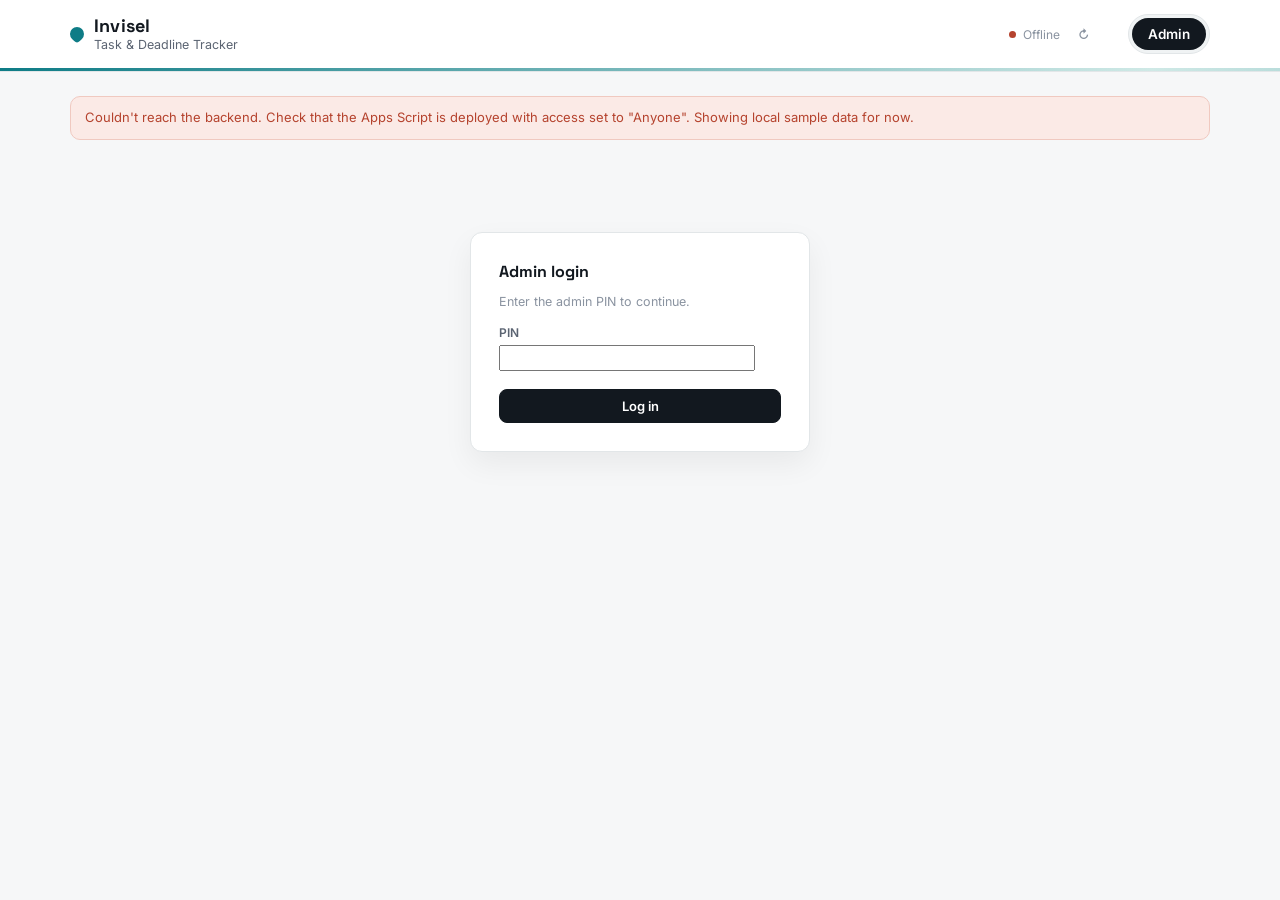
==== commit 260911a7: "Add files via upload" ====
--- a/admin.html
+++ b/admin.html
@@ -337,7 +337,7 @@
   function memberName(id){ var m = getMember(id); return m ? m.name : "Unassigned"; }
   function isManagerId(id){ var m = getMember(id); return !!(m && m.isManager); }
   function managers(){ return state.team.filter(function(m){ return m.isManager; }); }
-  function reporteesOf(managerId){ return state.team.filter(function(m){ return !m.isManager && m.managerId === managerId; }); }
+  function reporteesOf(managerId){ return state.team.filter(function(m){ return !m.isManager && (m.managerIds || []).indexOf(managerId) !== -1; }); }
   function assignedByLabel(t){
     if(!t.assignedBy) return null;
     if(t.assignedBy.type === "admin") return "Admin";
@@ -349,7 +349,7 @@
     return !!(t && t.assignedBy && t.assignedBy.type === "self" && ROLE === "employee" && t.assigneeId === state.employeeViewer);
   }
   function assignableMembers(){
-    if(ROLE === "manager") return reporteesOf(state.managerViewer);
+    if(ROLE === "manager") return state.team.filter(function(m){ return !m.isManager; });
     return state.team;
   }
   function showToast(msg){
@@ -364,11 +364,11 @@
   // ---------- seed data (local demo mode only) ----------
   function seedTeam(){
     return [
-      { id:"mgr1", name:"Manager 1", isManager:true, managerId:null, pin:"1111" },
-      { id:"mgr2", name:"Manager 2", isManager:true, managerId:null, pin:"2222" },
-      { id:"tm1", name:"Team Member 1", isManager:false, managerId:"mgr1", pin:"1001" },
-      { id:"tm2", name:"Team Member 2", isManager:false, managerId:"mgr1", pin:"1002" },
-      { id:"tm3", name:"Team Member 3", isManager:false, managerId:"mgr2", pin:"1003" }
+      { id:"mgr1", name:"Manager 1", isManager:true, managerIds:[], pin:"1111" },
+      { id:"mgr2", name:"Manager 2", isManager:true, managerIds:[], pin:"2222" },
+      { id:"tm1", name:"Team Member 1", isManager:false, managerIds:["mgr1"], pin:"1001" },
+      { id:"tm2", name:"Team Member 2", isManager:false, managerIds:["mgr1","mgr2"], pin:"1002" },
+      { id:"tm3", name:"Team Member 3", isManager:false, managerIds:["mgr2"], pin:"1003" }
     ];
   }
   function seedTasks(){
@@ -391,7 +391,8 @@
   function normalizeTeam(team){
     return (team || []).map(function(m){
       var isMgr = !!m.isManager;
-      return { id: m.id, name: m.name, isManager: isMgr, managerId: isMgr ? null : (m.managerId || null), pin: m.pin || "0000" };
+      var managerIds = isMgr ? [] : (m.managerIds && m.managerIds.length ? m.managerIds : (m.managerId ? [m.managerId] : []));
+      return { id: m.id, name: m.name, isManager: isMgr, managerIds: managerIds, pin: m.pin || "0000" };
     });
   }
   function normalizeTasks(tasks){
@@ -825,13 +826,16 @@
 
   // ---------- roster (Admin only) ----------
   function rosterCard(m){
-    var otherManagers = state.team.filter(function(x){ return x.isManager && x.id !== m.id; });
-    var reportsOpts = '<option value="">No manager</option>' + otherManagers.map(function(mg){
-      return '<option value="' + mg.id + '"' + (m.managerId === mg.id ? " selected" : "") + '>' + escapeHtml(mg.name) + '</option>';
+    var allManagers = state.team.filter(function(x){ return x.isManager; });
+    var myManagerIds = m.managerIds || [];
+    var reportsOpts = allManagers.map(function(mg){
+      return '<option value="' + mg.id + '"' + (myManagerIds.indexOf(mg.id) !== -1 ? " selected" : "") + '>' + escapeHtml(mg.name) + '</option>';
     }).join("");
     var bottom = m.isManager
       ? '<span class="section-hint">Manages ' + reporteesOf(m.id).length + ' ' + (reporteesOf(m.id).length === 1 ? "person" : "people") + '</span>'
-      : '<span>Reports to</span><select data-action="set-reports-to" data-id="' + m.id + '">' + reportsOpts + '</select>';
+      : (allManagers.length
+        ? '<span>Reports to</span><select multiple size="' + Math.min(3, allManagers.length) + '" title="Ctrl/Cmd-click to select more than one" data-action="set-reports-to" data-id="' + m.id + '">' + reportsOpts + '</select>'
+        : '<span class="section-hint">No managers set up yet</span>');
     return '' +
       '<div class="roster-card">' +
         '<div class="roster-card-top">' +
@@ -945,7 +949,7 @@
         '<div class="add-row">' +
           '<input type="text" id="new-member-name" placeholder="New team member name">' +
           '<label><input type="checkbox" id="new-member-manager"> Manager</label>' +
-          '<select id="new-member-reports-to"><option value="">No manager</option>' + mgrOpts + '</select>' +
+          '<select id="new-member-reports-to" multiple size="' + Math.min(3, Math.max(1, managers().length)) + '" title="Ctrl/Cmd-click to select more than one">' + mgrOpts + '</select>' +
           '<input type="text" id="new-member-pin" class="pin-input" inputmode="numeric" maxlength="6" placeholder="PIN" value="' + randomPin() + '">' +
           '<button class="btn btn-primary btn-sm" data-action="add-member">+ Add</button>' +
         '</div>' +
@@ -973,13 +977,23 @@
     if(!state.managerViewer || !isManagerId(state.managerViewer)) state.managerViewer = mgrs[0].id;
     var reportees = reporteesOf(state.managerViewer);
     var reporteeIds = reportees.map(function(m){ return m.id; });
-    var myTasks = state.tasks.filter(function(t){ return reporteeIds.indexOf(t.assigneeId) !== -1; });
+    // A manager sees tasks for their direct reportees, PLUS anything they've personally
+    // assigned to someone else — managers can assign across the whole team, not just
+    // their own reportees, so this keeps whatever they've delegated visible to them too.
+    var myTasks = state.tasks.filter(function(t){
+      return reporteeIds.indexOf(t.assigneeId) !== -1 ||
+        (t.assignedBy && t.assignedBy.type === "manager" && t.assignedBy.id === state.managerViewer);
+    });
+    var visiblePeopleIds = {};
+    myTasks.forEach(function(t){ if(t.assigneeId) visiblePeopleIds[t.assigneeId] = true; });
+    reporteeIds.forEach(function(id){ visiblePeopleIds[id] = true; });
+    var visiblePeople = state.team.filter(function(m){ return !m.isManager && visiblePeopleIds[m.id]; });
     var visible = sortTasks(applyFilters(myTasks));
     var stats = statsFor(myTasks);
 
     return '' +
       '<div class="who-am-i">Logged in as <strong>' + escapeHtml(memberName(state.managerViewer)) + '</strong></div>' +
-      (!reportees.length ? '<div class="banner" style="display:block;">No one reports to ' + escapeHtml(memberName(state.managerViewer)) + ' yet. Ask Admin to set this in the team roster.</div>' : "") +
+      (!reportees.length ? '<div class="banner" style="display:block;">No one reports directly to ' + escapeHtml(memberName(state.managerViewer)) + ' yet — you can still assign tasks to anyone on the team below.</div>' : "") +
       '<div class="stat-grid">' +
         statCard("Total tasks", stats.total, "") +
         statCard("Overdue", stats.overdue, stats.overdue ? "warn" : "") +
@@ -987,20 +1001,21 @@
         statCard("Completed this week", stats.completedWeek, "ok") +
       '</div>' +
 
-      '<div class="section-head"><h2 class="section-title">Team tasks</h2>' + (reportees.length ? '<button class="btn btn-primary btn-sm" data-action="open-add-task">+ Add task</button>' : "") + '</div>' +
+      '<div class="section-head"><h2 class="section-title">Team tasks</h2><button class="btn btn-primary btn-sm" data-action="open-add-task">+ Add task</button></div>' +
+      '<p class="section-hint" style="margin:-10px 0 12px;">You can assign to anyone on the team, not just your direct reportees.</p>' +
       viewToggle() +
-      (state.viewMode === "list" ? filterBar(true, reportees) : "") +
+      (state.viewMode === "list" ? filterBar(true, visiblePeople) : "") +
       (state.viewMode === "calendar"
         ? calendarView(myTasks)
-        : '<div class="task-list">' + (visible.length ? visible.map(function(t){ return taskCard(t); }).join("") : emptyState("No tasks match", reportees.length ? "Try adjusting the filters above." : "Nothing to show yet.")) + '</div>') +
+        : '<div class="task-list">' + (visible.length ? visible.map(function(t){ return taskCard(t); }).join("") : emptyState("No tasks match", "Try adding a task, or adjusting the filters above.")) + '</div>') +
 
       '<div class="section-head"><h2 class="section-title">Monthly performance</h2><span class="section-hint">Your team, for the month shown</span></div>' +
       '<div class="panel">' + monthlyPanel(myTasks) + '</div>' +
-      '<div class="panel" style="margin-top:14px;"><h3>By person</h3>' + monthlyBreakdownTable(reportees, myTasks) + '</div>' +
+      '<div class="panel" style="margin-top:14px;"><h3>By person</h3>' + monthlyBreakdownTable(visiblePeople, myTasks) + '</div>' +
 
       '<div class="section-head"><h2 class="section-title">Insights</h2></div>' +
       '<div class="panel"><h3>Priority mix (auto, from end dates)</h3>' + priorityBreakdownBars(myTasks) + '</div>' +
-      '<div class="panel"><h3>Workload by person</h3>' + workloadTable(reportees, myTasks) + '</div>';
+      '<div class="panel"><h3>Workload by person</h3>' + workloadTable(visiblePeople, myTasks) + '</div>';
   }
 
   function renderEmployee(){
@@ -1091,7 +1106,7 @@
       ? m.notes.map(function(n){ return '<div class="note-item"><div class="note-date">' + formatDate(n.date) + '</div>' + escapeHtml(n.text) + '</div>'; }).join("")
       : '<p class="section-hint" style="margin:0;">No notes yet.</p>';
 
-    var canDelete = !isAdd && (ROLE === "admin" || selfTask);
+    var canDelete = !isAdd && (ROLE === "admin" || ROLE === "manager" || selfTask);
     var canSave = isAdd ? true : (canEditFully() || isOwnTask);
     var initialStart = task ? task.startDate : todayISO();
     var initialEnd = task ? task.endDate : todayISO();
@@ -1292,10 +1307,11 @@
       var name = nameInput.value.trim();
       if(!name) return;
       var isMgr = document.getElementById("new-member-manager").checked;
-      var reportsTo = document.getElementById("new-member-reports-to").value;
+      var reportsToSel = document.getElementById("new-member-reports-to");
+      var reportsTo = reportsToSel ? Array.prototype.map.call(reportsToSel.selectedOptions, function(o){ return o.value; }) : [];
       var pinInput = document.getElementById("new-member-pin");
       var newPin = (pinInput.value || "").replace(/[^0-9]/g, "").slice(0, 6) || randomPin();
-      state.team.push({ id: uid("tm"), name: name, isManager: isMgr, managerId: isMgr ? null : (reportsTo || null), pin: newPin });
+      state.team.push({ id: uid("tm"), name: name, isManager: isMgr, managerIds: isMgr ? [] : reportsTo, pin: newPin });
       render();
       persist();
       return;
@@ -1303,7 +1319,7 @@
     if(action === "remove-member"){
       var id = el.getAttribute("data-id");
       state.team = state.team.filter(function(mem){ return mem.id !== id; });
-      state.team.forEach(function(mem){ if(mem.managerId === id) mem.managerId = null; });
+      state.team.forEach(function(mem){ if(mem.managerIds) mem.managerIds = mem.managerIds.filter(function(x){ return x !== id; }); });
       state.tasks.forEach(function(t){ if(t.assigneeId === id) t.assigneeId = null; });
       render();
       persist();
@@ -1365,7 +1381,7 @@
       var mem2 = getMember(mid2);
       if(mem2){
         mem2.isManager = t.checked;
-        if(mem2.isManager) mem2.managerId = null;
+        if(mem2.isManager) mem2.managerIds = [];
         render();
         persist();
       }
@@ -1374,7 +1390,10 @@
     if(t.matches("[data-action='set-reports-to']")){
       var mid3 = t.getAttribute("data-id");
       var mem3 = getMember(mid3);
-      if(mem3){ mem3.managerId = t.value || null; render(); persist(); }
+      if(mem3){
+        mem3.managerIds = Array.prototype.map.call(t.selectedOptions, function(o){ return o.value; });
+        render(); persist();
+      }
       return;
     }
     if(t.matches("[data-action='set-pin']")){
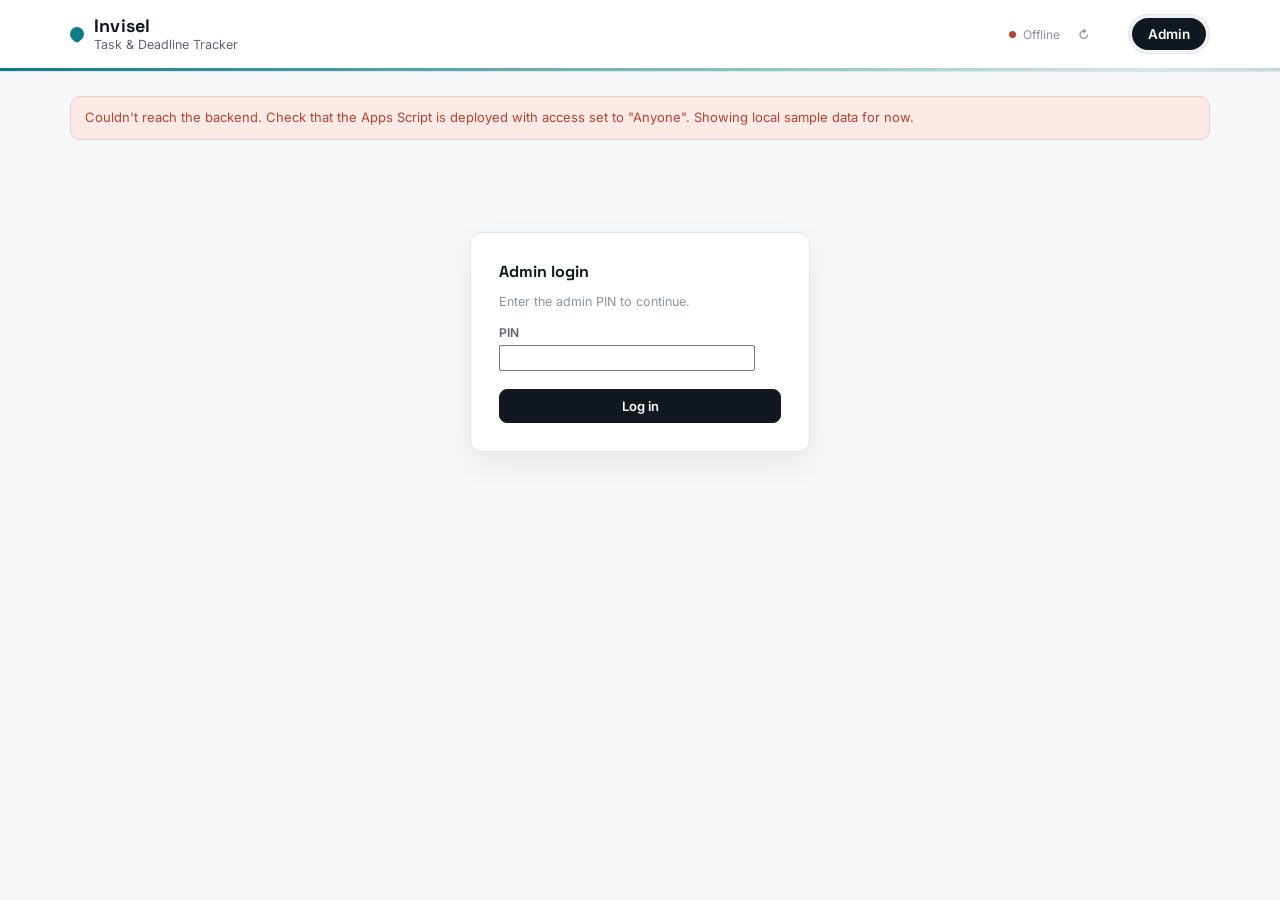
==== commit 5ff397b5: "Add files via upload" ====
--- a/admin.html
+++ b/admin.html
@@ -162,6 +162,17 @@
 .login-wrap{ display:flex; justify-content:center; padding-top:8vh; }
 .login-card{ background:var(--surface); border:1px solid var(--border); border-radius:var(--radius); padding:28px; width:100%; max-width:340px; box-shadow:0 12px 30px rgba(0,0,0,0.06); }
 .login-error{ color:var(--high); font-size:12.5px; margin:8px 0 0; }
+.login-name-grid{ display:flex; flex-wrap:wrap; gap:8px; margin-bottom:16px; }
+.login-name-btn{ border:1px solid var(--border); background:var(--surface-alt); padding:9px 14px; border-radius:9px; font-weight:600; font-size:13.5px; cursor:pointer; transition:border-color .15s ease, background .15s ease, color .15s ease; }
+.login-name-btn:hover{ border-color:var(--accent); }
+.login-name-btn.selected{ background:var(--ink); color:#fff; border-color:var(--ink); }
+.field input:disabled + .login-error{ display:none; }
+.task-select{ flex-shrink:0; }
+.import-result{ margin-top:12px; padding:10px 12px; background:var(--surface-alt); border-radius:8px; font-size:12.5px; }
+.import-errors{ margin:8px 0 0; padding-left:18px; color:var(--high); }
+.import-errors li{ margin-bottom:3px; }
+.link-btn{ background:none; border:none; padding:0; color:var(--accent); font-weight:600; cursor:pointer; text-decoration:underline; font-size:inherit; font-family:inherit; }
+.link-btn:hover{ color:var(--accent-dark); }
 .pin-input{ width:64px; border:1px solid var(--border); border-radius:7px; padding:5px 8px; font-size:12.5px; font-family:var(--font-mono); background:var(--surface-alt); letter-spacing:0.05em; }
 
 .view-toggle{ margin-bottom:14px; }
@@ -255,6 +266,7 @@
   var ROLE = document.body.getAttribute("data-role"); // "admin" | "manager" | "employee"
 
   var CATEGORIES = ["Marketing","Finance","E-commerce","Brand","R&D","Operations","Other"];
+  var DEPARTMENTS = ["Marketing","Finance","E-commerce","Brand","R&D","Operations","Other"];
   var PRIORITIES = ["High","Medium","Low"];
   var STATUSES = ["Not Started","In Progress","Completed","Blocked"];
 
@@ -262,6 +274,7 @@
   var PRIORITY_RULES = { highWithinDays: 2, mediumWithinDays: 7 };
   var UPCOMING_DAYS = 14;
   var POLL_MS = 20000;
+  var IMPORT_HEADERS = ["TaskID","Title","Description","Assignee","Category","Status","StartDate","EndDate"];
 
   // Admin PIN — change this before sharing the file. This is a UX gate, not
   // real security: this is a static site with a publicly-readable backend,
@@ -280,14 +293,18 @@
     managerViewer: null,
     tasks: [],
     team: [],
-    filters: { assignee: "all", priority: "all", status: "all", category: "all" },
+    filters: { assignee: "all", priority: "all", status: "all", category: "all", department: "all" },
     modal: null,
     loading: true,
     loggedIn: false,
     loginError: null,
+    loginSelectedId: null,
     viewMode: "list", // "list" | "calendar"
     calendar: { year: today.getFullYear(), month: today.getMonth(), selectedDay: null },
-    monthReview: { year: today.getFullYear(), month: today.getMonth() }
+    monthReview: { year: today.getFullYear(), month: today.getMonth() },
+    selectedIds: {},
+    lastVisibleIds: [],
+    importResult: null
   };
 
   // ---------- utils ----------
@@ -361,29 +378,14 @@
     showToast._t = setTimeout(function(){ el.classList.remove("show"); }, 2600);
   }
 
-  // ---------- seed data (local demo mode only) ----------
+  // ---------- seed data (local demo mode only — team placeholders, no dummy tasks) ----------
   function seedTeam(){
     return [
-      { id:"mgr1", name:"Manager 1", isManager:true, managerIds:[], pin:"1111" },
-      { id:"mgr2", name:"Manager 2", isManager:true, managerIds:[], pin:"2222" },
-      { id:"tm1", name:"Team Member 1", isManager:false, managerIds:["mgr1"], pin:"1001" },
-      { id:"tm2", name:"Team Member 2", isManager:false, managerIds:["mgr1","mgr2"], pin:"1002" },
-      { id:"tm3", name:"Team Member 3", isManager:false, managerIds:["mgr2"], pin:"1003" }
-    ];
-  }
-  function seedTasks(){
-    var t = todayDate();
-    var byMgr1 = { type:"manager", id:"mgr1" };
-    var byMgr2 = { type:"manager", id:"mgr2" };
-    var byAdmin = { type:"admin", id:null };
-    return [
-      { id:uid("t"), title:"Amazon listing copy refresh — 7 SKUs", description:"Update titles, bullets and A+ copy for all live SKUs.", assigneeId:"tm1", category:"Marketing", status:"In Progress", startDate:toISO(addDays(t,-1)), endDate:toISO(addDays(t,2)), createdDate:todayISO(), completedDate:null, notes:[], assignedBy:byMgr1 },
-      { id:uid("t"), title:"August MIS — CM1/CM2/CM3 update", description:"Roll up daily actuals into the monthly income statement.", assigneeId:"tm2", category:"Finance", status:"Not Started", startDate:toISO(addDays(t,1)), endDate:toISO(addDays(t,5)), createdDate:todayISO(), completedDate:null, notes:[], assignedBy:byMgr1 },
-      { id:uid("t"), title:"Restock check — Gokwik channel", description:"Confirm live inventory vs modeled stock before next ad push.", assigneeId:"tm1", category:"E-commerce", status:"Not Started", startDate:toISO(addDays(t,-4)), endDate:toISO(addDays(t,-2)), createdDate:todayISO(), completedDate:null, notes:[], assignedBy:byMgr1 },
-      { id:uid("t"), title:"Brand guideline PDF — finalize typography", description:"Lock Helvetica/Poppins usage rules before logo files ship.", assigneeId:"tm3", category:"Brand", status:"Completed", startDate:toISO(addDays(t,-8)), endDate:toISO(addDays(t,-6)), createdDate:todayISO(), completedDate:toISO(addDays(t,-1)), notes:[], assignedBy:byMgr2 },
-      { id:uid("t"), title:"Sol-gel coating vendor shortlist", description:"Compare Indian suppliers for deposition equipment.", assigneeId:"tm3", category:"R&D", status:"In Progress", startDate:toISO(addDays(t,2)), endDate:toISO(addDays(t,12)), createdDate:todayISO(), completedDate:null, notes:[], assignedBy:byMgr2 },
-      { id:uid("t"), title:"PSI subsidy application docs", description:"Compile documents for Maharashtra PSI capex subsidy filing.", assigneeId:"tm2", category:"Operations", status:"Blocked", startDate:toISO(addDays(t,-5)), endDate:toISO(addDays(t,-1)), createdDate:todayISO(), completedDate:null, notes:[{ text:"Waiting on CA for signed financials.", date:todayISO() }], assignedBy:byAdmin },
-      { id:uid("t"), title:"Meta ad creative — cleaning bundle", description:"New creative set for the bundle launch push.", assigneeId:"tm1", category:"Marketing", status:"Not Started", startDate:toISO(addDays(t,1)), endDate:toISO(addDays(t,3)), createdDate:todayISO(), completedDate:null, notes:[], assignedBy:byMgr1 }
+      { id:"mgr1", name:"Manager 1", isManager:true, managerIds:[], pin:"1111", department:"Operations" },
+      { id:"mgr2", name:"Manager 2", isManager:true, managerIds:[], pin:"2222", department:"Marketing" },
+      { id:"tm1", name:"Team Member 1", isManager:false, managerIds:["mgr1"], pin:"1001", department:"Marketing" },
+      { id:"tm2", name:"Team Member 2", isManager:false, managerIds:["mgr1","mgr2"], pin:"1002", department:"Finance" },
+      { id:"tm3", name:"Team Member 3", isManager:false, managerIds:["mgr2"], pin:"1003", department:"E-commerce" }
     ];
   }
 
@@ -392,7 +394,7 @@
     return (team || []).map(function(m){
       var isMgr = !!m.isManager;
       var managerIds = isMgr ? [] : (m.managerIds && m.managerIds.length ? m.managerIds : (m.managerId ? [m.managerId] : []));
-      return { id: m.id, name: m.name, isManager: isMgr, managerIds: managerIds, pin: m.pin || "0000" };
+      return { id: m.id, name: m.name, isManager: isMgr, managerIds: managerIds, pin: m.pin || "0000", department: m.department || "Other" };
     });
   }
   function normalizeTasks(tasks){
@@ -446,26 +448,25 @@
       showBanner("Running in local demo mode — changes here won't be saved. Check <code>config.js</code>.", false);
       setSyncStatus("warn", "Local demo mode");
       state.team = normalizeTeam(seedTeam());
-      state.tasks = normalizeTasks(seedTasks());
+      state.tasks = [];
       afterLoad();
       return;
     }
     setSyncStatus("", "Connecting…");
     apiFetchState().then(function(data){
       var hasTeam = data && data.team && data.team.length;
-      var hasTasks = data && data.tasks && data.tasks.length;
       state.team = normalizeTeam(hasTeam ? data.team : seedTeam());
-      state.tasks = normalizeTasks(hasTasks ? data.tasks : seedTasks());
+      state.tasks = normalizeTasks(data && data.tasks ? data.tasks : []);
       setSyncStatus("ok", "Backend connected");
       afterLoad();
-      if(!hasTeam || !hasTasks){
+      if(!hasTeam){
         apiSaveState({ tasks: state.tasks, team: state.team });
       }
     }).catch(function(){
       showBanner("Couldn't reach the backend. Check that the Apps Script is deployed with access set to \"Anyone\". Showing local sample data for now.", true);
       setSyncStatus("off", "Offline");
       state.team = normalizeTeam(seedTeam());
-      state.tasks = normalizeTasks(seedTasks());
+      state.tasks = [];
       afterLoad();
     });
   }
@@ -582,11 +583,165 @@
       if(f.priority !== "all" && computePriority(t) !== f.priority) return false;
       if(f.status !== "all" && t.status !== f.status) return false;
       if(f.category !== "all" && t.category !== f.category) return false;
+      if(f.department !== "all"){
+        var owner = getMember(t.assigneeId);
+        if(!owner || (owner.department || "Other") !== f.department) return false;
+      }
       return true;
     });
   }
   function tasksOnDay(tasks, iso){
     return tasks.filter(function(t){ return t.startDate <= iso && iso <= t.endDate; });
+  }
+
+  // ---------- CSV / spreadsheet bulk import & export ----------
+  function detectDelimiter(text){
+    var firstLine = text.split(/\r?\n/)[0] || "";
+    var tabs = (firstLine.match(/\t/g) || []).length;
+    var commas = (firstLine.match(/,/g) || []).length;
+    return tabs > commas ? "\t" : ",";
+  }
+  function parseDelimited(text, delim){
+    var rows = [], field = "", row = [], inQuotes = false, i = 0, len = text.length;
+    while(i < len){
+      var c = text[i];
+      if(inQuotes){
+        if(c === '"'){
+          if(text[i + 1] === '"'){ field += '"'; i += 2; continue; }
+          inQuotes = false; i++; continue;
+        }
+        field += c; i++; continue;
+      }
+      if(c === '"'){ inQuotes = true; i++; continue; }
+      if(c === delim){ row.push(field); field = ""; i++; continue; }
+      if(c === "\r"){ i++; continue; }
+      if(c === "\n"){ row.push(field); rows.push(row); row = []; field = ""; i++; continue; }
+      field += c; i++;
+    }
+    if(field.length || row.length){ row.push(field); rows.push(row); }
+    return rows.filter(function(r){ return !(r.length === 1 && r[0].trim() === ""); });
+  }
+  function findMemberByName(name){
+    if(!name) return null;
+    var n = name.trim().toLowerCase();
+    return state.team.find(function(m){ return !m.isManager && m.name.trim().toLowerCase() === n; }) || null;
+  }
+  function runImport(text){
+    var delim = detectDelimiter(text);
+    var rows = parseDelimited(text.trim(), delim);
+    if(!rows.length) return { added: 0, updated: 0, errors: ["No data found — paste rows or choose a file first."] };
+    var header = rows[0].map(function(h){ return h.trim(); });
+    var dataRows = rows.slice(1);
+    var idIdx = header.indexOf("TaskID");
+    var titleIdx = header.indexOf("Title");
+    var descIdx = header.indexOf("Description");
+    var assigneeIdx = header.indexOf("Assignee");
+    var catIdx = header.indexOf("Category");
+    var statusIdx = header.indexOf("Status");
+    var startIdx = header.indexOf("StartDate");
+    var endIdx = header.indexOf("EndDate");
+    if(titleIdx === -1 || assigneeIdx === -1){
+      return { added: 0, updated: 0, errors: ["Header row must include at least Title and Assignee columns — check against the template."] };
+    }
+    var added = 0, updated = 0, errors = [];
+    var assignedByVal = ROLE === "manager" ? { type:"manager", id: state.managerViewer } : { type:"admin", id:null };
+    dataRows.forEach(function(r, rowIdx){
+      if(!r.some(function(c){ return c && c.trim(); })) return;
+      var title = titleIdx !== -1 ? (r[titleIdx] || "").trim() : "";
+      if(!title){ errors.push("Row " + (rowIdx + 2) + ": missing Title, skipped."); return; }
+      var assigneeName = assigneeIdx !== -1 ? (r[assigneeIdx] || "").trim() : "";
+      var member = findMemberByName(assigneeName);
+      if(!member){ errors.push("Row " + (rowIdx + 2) + ": assignee \"" + assigneeName + "\" not found, skipped."); return; }
+      var category = catIdx !== -1 && CATEGORIES.indexOf((r[catIdx] || "").trim()) !== -1 ? r[catIdx].trim() : "Other";
+      var status = statusIdx !== -1 && STATUSES.indexOf((r[statusIdx] || "").trim()) !== -1 ? r[statusIdx].trim() : "Not Started";
+      var start = startIdx !== -1 && /^\d{4}-\d{2}-\d{2}$/.test((r[startIdx] || "").trim()) ? r[startIdx].trim() : todayISO();
+      var end = endIdx !== -1 && /^\d{4}-\d{2}-\d{2}$/.test((r[endIdx] || "").trim()) ? r[endIdx].trim() : start;
+      if(end < start) end = start;
+      var desc = descIdx !== -1 ? (r[descIdx] || "").trim() : "";
+      var idVal = idIdx !== -1 ? (r[idIdx] || "").trim() : "";
+      var existing = idVal ? state.tasks.find(function(t){ return t.id === idVal; }) : null;
+      if(existing){
+        existing.title = title;
+        existing.description = desc;
+        existing.assigneeId = member.id;
+        existing.category = category;
+        if(existing.status !== "Completed" && status === "Completed") existing.completedDate = todayISO();
+        if(status !== "Completed") existing.completedDate = null;
+        existing.status = status;
+        existing.startDate = start;
+        existing.endDate = end;
+        updated++;
+      } else {
+        state.tasks.push({
+          id: uid("t"), title: title, description: desc, assigneeId: member.id, category: category, status: status,
+          startDate: start, endDate: end, createdDate: todayISO(), completedDate: status === "Completed" ? todayISO() : null,
+          notes: [], assignedBy: assignedByVal
+        });
+        added++;
+      }
+    });
+    return { added: added, updated: updated, errors: errors };
+  }
+  function csvEscape(v){
+    v = String(v == null ? "" : v);
+    if(/["\n,]/.test(v)) v = '"' + v.replace(/"/g, '""') + '"';
+    return v;
+  }
+  function downloadTextFile(filename, text){
+    var blob = new Blob([text], { type: "text/csv;charset=utf-8;" });
+    var url = URL.createObjectURL(blob);
+    var a = document.createElement("a");
+    a.href = url; a.download = filename;
+    document.body.appendChild(a); a.click(); document.body.removeChild(a);
+    setTimeout(function(){ URL.revokeObjectURL(url); }, 1000);
+  }
+  function exportTasksCSV(tasksList){
+    var lines = [IMPORT_HEADERS.join(",")];
+    tasksList.forEach(function(t){
+      lines.push([t.id, t.title, t.description, memberName(t.assigneeId), t.category, t.status, t.startDate, t.endDate].map(csvEscape).join(","));
+    });
+    downloadTextFile("invisel-tasks-" + todayISO() + ".csv", lines.join("\r\n"));
+  }
+  function downloadImportTemplate(){
+    var lines = [
+      IMPORT_HEADERS.join(","),
+      ["", "Example task — replace this row", "Optional description", "Team Member 1", "Marketing", "Not Started", todayISO(), todayISO()].map(csvEscape).join(",")
+    ];
+    downloadTextFile("invisel-tasks-template.csv", lines.join("\r\n"));
+  }
+  function currentScopeTasks(){
+    if(ROLE === "admin") return state.tasks;
+    if(ROLE === "manager"){
+      var reporteeIds = reporteesOf(state.managerViewer).map(function(m){ return m.id; });
+      return state.tasks.filter(function(t){
+        return reporteeIds.indexOf(t.assigneeId) !== -1 ||
+          (t.assignedBy && t.assignedBy.type === "manager" && t.assignedBy.id === state.managerViewer);
+      });
+    }
+    return state.tasks.filter(function(t){ return t.assigneeId === state.employeeViewer; });
+  }
+  function importPanel(){
+    var resultHtml = "";
+    if(state.importResult){
+      var r = state.importResult;
+      resultHtml = '<div class="import-result">' +
+        '<strong>' + r.added + ' added, ' + r.updated + ' updated.</strong>' +
+        (r.errors.length ? '<ul class="import-errors">' + r.errors.map(function(e){ return '<li>' + escapeHtml(e) + '</li>'; }).join("") + '</ul>' : "") +
+        '</div>';
+    }
+    return '' +
+      '<div class="panel">' +
+        '<h3>Bulk import from spreadsheet</h3>' +
+        '<p class="section-hint" style="margin-bottom:10px;">Paste rows copied from your sheet, or choose a .csv file. Columns: <code>TaskID</code> (leave blank for new tasks, fill in to update an existing one), <code>Title</code>, <code>Description</code>, <code>Assignee</code> (exact name), <code>Category</code>, <code>Status</code>, <code>StartDate</code>, <code>EndDate</code> (YYYY-MM-DD).</p>' +
+        '<textarea id="import-text" rows="5" placeholder="Paste CSV or tab-separated rows here…" style="width:100%;border:1px solid var(--border);border-radius:8px;padding:9px 10px;font-family:var(--font-mono);font-size:12px;"></textarea>' +
+        '<div style="display:flex;gap:8px;align-items:center;margin-top:8px;flex-wrap:wrap;">' +
+          '<input type="file" id="import-file" accept=".csv,text/csv" style="font-size:12.5px;max-width:220px;">' +
+          '<button class="btn btn-primary btn-sm" data-action="run-import" type="button">Import</button>' +
+          '<button class="btn btn-ghost btn-sm" data-action="export-tasks" type="button">Export current tasks (CSV)</button>' +
+          '<button class="btn btn-ghost btn-sm" data-action="download-template" type="button">Download template</button>' +
+        '</div>' +
+        resultHtml +
+      '</div>';
   }
 
   // ---------- templates ----------
@@ -620,8 +775,12 @@
       metaBits.push(memberName(t.assigneeId));
     }
     metaBits.push(t.category);
+    var checkboxHtml = opts.selectable
+      ? '<input type="checkbox" class="task-select" data-action="toggle-select" data-id="' + t.id + '" onclick="event.stopPropagation()"' + (state.selectedIds[t.id] ? " checked" : "") + '>'
+      : "";
     return '' +
       '<div class="task-card" data-action="open-task" data-id="' + t.id + '">' +
+        checkboxHtml +
         '<div class="task-main">' +
           '<p class="task-title">' + escapeHtml(t.title) + '</p>' +
           '<div class="task-meta">' + metaBits.map(function(m){ return '<span>' + escapeHtml(m) + '</span>'; }).join('<span>·</span>') + '</div>' +
@@ -631,10 +790,19 @@
         '<select class="quick-status" data-action="quick-status" data-id="' + t.id + '" onclick="event.stopPropagation()">' + statusOptions + '</select>' +
       '</div>';
   }
+  function bulkControlsHtml(visibleIds){
+    state.lastVisibleIds = visibleIds;
+    var selectedCount = visibleIds.filter(function(id){ return state.selectedIds[id]; }).length;
+    var allSelected = visibleIds.length > 0 && selectedCount === visibleIds.length;
+    return '<div style="display:flex;align-items:center;gap:12px;margin-bottom:8px;flex-wrap:wrap;">' +
+      '<label class="roster-check"><input type="checkbox" id="select-all-tasks"' + (allSelected ? " checked" : "") + '> Select all</label>' +
+      (selectedCount ? '<button class="btn btn-danger btn-sm" data-action="delete-selected" type="button">Delete selected (' + selectedCount + ')</button>' : "") +
+      '</div>';
+  }
   function emptyState(title, sub){
     return '<div class="empty-state"><strong>' + escapeHtml(title) + '</strong>' + escapeHtml(sub) + '</div>';
   }
-  function filterBar(includeAssignee, teamSubset){
+  function filterBar(includeAssignee, teamSubset, includeDepartment){
     var list = teamSubset || state.team;
     var assigneeOpts = '<option value="all">All people</option>' + list.map(function(m){
       return '<option value="' + m.id + '"' + (state.filters.assignee === m.id ? " selected" : "") + '>' + escapeHtml(m.name) + '</option>';
@@ -648,8 +816,12 @@
     var catOpts = '<option value="all">All categories</option>' + CATEGORIES.map(function(c){
       return '<option value="' + c + '"' + (state.filters.category === c ? " selected" : "") + '>' + c + '</option>';
     }).join("");
+    var deptOpts = '<option value="all">All departments</option>' + DEPARTMENTS.map(function(d){
+      return '<option value="' + d + '"' + (state.filters.department === d ? " selected" : "") + '>' + d + '</option>';
+    }).join("");
     return '<div class="filter-bar">' +
       (includeAssignee ? '<select data-filter="assignee">' + assigneeOpts + '</select>' : '') +
+      (includeDepartment ? '<select data-filter="department">' + deptOpts + '</select>' : '') +
       '<select data-filter="priority">' + priorityOpts + '</select>' +
       '<select data-filter="status">' + statusOpts + '</select>' +
       '<select data-filter="category">' + catOpts + '</select>' +
@@ -677,6 +849,9 @@
       var n = counts[c] || 0;
       return '<div class="bar-row"><span class="bar-label">' + c + '</span><div class="bar-track"><div class="bar-fill" style="width:' + (n/max*100) + '%;background:var(--accent)"></div></div><span class="bar-count">' + n + '</span></div>';
     }).join("") || '<p class="section-hint">No tasks yet.</p>';
+  }
+  function personLinkHtml(m){
+    return '<button type="button" class="link-btn" data-action="filter-person" data-id="' + m.id + '">' + escapeHtml(m.name) + '</button>';
   }
   function workloadTable(members, tasksList){
     members = members || state.team;
@@ -687,9 +862,9 @@
       var completed = mine.filter(function(t){ return t.status === "Completed"; }).length;
       var overdue = mine.filter(isOverdue).length;
       var rate = mine.length ? Math.round(completed / mine.length * 100) : 0;
-      return '<tr><td>' + escapeHtml(m.name) + '</td><td>' + mine.length + '</td><td>' + completed + '</td><td' + (overdue ? ' style="color:var(--high);font-weight:600;"' : '') + '>' + overdue + '</td><td>' + rate + '%</td></tr>';
+      return '<tr><td>' + personLinkHtml(m) + '</td><td>' + mine.length + '</td><td>' + completed + '</td><td' + (overdue ? ' style="color:var(--high);font-weight:600;"' : '') + '>' + overdue + '</td><td>' + rate + '%</td></tr>';
     }).join("");
-    return '<table class="workload"><thead><tr><th>Name</th><th>Assigned</th><th>Completed</th><th>Overdue</th><th>Completion</th></tr></thead><tbody>' + rows + '</tbody></table>';
+    return '<table class="workload"><thead><tr><th>Name</th><th>Assigned</th><th>Completed</th><th>Overdue</th><th>Completion</th></tr></thead><tbody>' + rows + '</tbody></table><p class="section-hint" style="margin-top:8px;">Click a name to jump to their tasks.</p>';
   }
   function monthRangeIso(y, m){ return [isoFor(y, m, 1), isoFor(y, m + 1, 0)]; }
   function tasksInMonth(tasks, y, m){
@@ -735,9 +910,30 @@
     var rows = members.map(function(mem){
       var mine = tasksList.filter(function(t){ return t.assigneeId === mem.id; });
       var s = monthlyStats(mine, y, m);
-      return '<tr><td>' + escapeHtml(mem.name) + '</td><td>' + s.total + '</td><td>' + s.completed + '</td><td>' + s.completionRate + '%</td><td>' + s.onTimeRate + '%</td></tr>';
+      return '<tr><td>' + personLinkHtml(mem) + '</td><td>' + s.total + '</td><td>' + s.completed + '</td><td>' + s.completionRate + '%</td><td>' + s.onTimeRate + '%</td></tr>';
     }).join("");
     return '<table class="workload"><thead><tr><th>Name</th><th>Tasks due</th><th>Completed</th><th>Completion</th><th>On-time</th></tr></thead><tbody>' + rows + '</tbody></table>';
+  }
+  function departmentBreakdownTable(){
+    var employees = state.team.filter(function(m){ return !m.isManager; });
+    var byDept = {};
+    employees.forEach(function(m){
+      var d = m.department || "Other";
+      byDept[d] = byDept[d] || [];
+      byDept[d].push(m);
+    });
+    var depts = DEPARTMENTS.filter(function(d){ return byDept[d] && byDept[d].length; });
+    if(!depts.length) return '<p class="section-hint">No employees yet.</p>';
+    var rows = depts.map(function(d){
+      var people = byDept[d];
+      var ids = people.map(function(p){ return p.id; });
+      var deptTasks = state.tasks.filter(function(t){ return ids.indexOf(t.assigneeId) !== -1; });
+      var completed = deptTasks.filter(function(t){ return t.status === "Completed"; }).length;
+      var overdue = deptTasks.filter(isOverdue).length;
+      var rate = deptTasks.length ? Math.round(completed / deptTasks.length * 100) : 0;
+      return '<tr><td>' + escapeHtml(d) + '</td><td>' + people.length + '</td><td>' + deptTasks.length + '</td><td>' + completed + '</td><td' + (overdue ? ' style="color:var(--high);font-weight:600;"' : '') + '>' + overdue + '</td><td>' + rate + '%</td></tr>';
+    }).join("");
+    return '<table class="workload"><thead><tr><th>Department</th><th>People</th><th>Tasks</th><th>Completed</th><th>Overdue</th><th>Completion</th></tr></thead><tbody>' + rows + '</tbody></table>';
   }
   function showBanner(html, isError){
     var el = document.getElementById("banner");
@@ -830,6 +1026,9 @@
     var myManagerIds = m.managerIds || [];
     var reportsOpts = allManagers.map(function(mg){
       return '<option value="' + mg.id + '"' + (myManagerIds.indexOf(mg.id) !== -1 ? " selected" : "") + '>' + escapeHtml(mg.name) + '</option>';
+    }).join("");
+    var deptOpts = DEPARTMENTS.map(function(d){
+      return '<option value="' + d + '"' + (m.department === d ? " selected" : "") + '>' + d + '</option>';
     }).join("");
     var bottom = m.isManager
       ? '<span class="section-hint">Manages ' + reporteesOf(m.id).length + ' ' + (reporteesOf(m.id).length === 1 ? "person" : "people") + '</span>'
@@ -845,6 +1044,7 @@
         '<div class="roster-card-bottom">' +
           '<label class="roster-check"><input type="checkbox" data-action="toggle-manager" data-id="' + m.id + '"' + (m.isManager ? " checked" : "") + '> Manager</label>' +
           bottom +
+          '<span>Dept</span><select data-action="set-department" data-id="' + m.id + '">' + deptOpts + '</select>' +
           '<span>PIN</span><input type="text" class="pin-input" inputmode="numeric" maxlength="6" value="' + escapeHtml(m.pin || "") + '" data-action="set-pin" data-id="' + m.id + '">' +
         '</div>' +
       '</div>';
@@ -867,14 +1067,18 @@
         emptyState(ROLE === "manager" ? "No managers set up yet" : "No team members yet", "Ask an Admin to set this up first.") +
         '</div></div>';
     }
-    var opts = pool.map(function(m){ return '<option value="' + m.id + '">' + escapeHtml(m.name) + '</option>'; }).join("");
+    var nameButtons = pool.map(function(m){
+      var sel = state.loginSelectedId === m.id;
+      return '<button type="button" class="login-name-btn' + (sel ? " selected" : "") + '" data-action="select-login-name" data-id="' + m.id + '">' + escapeHtml(m.name) + '</button>';
+    }).join("");
+    var hasSelection = !!state.loginSelectedId;
     return '<div class="login-wrap"><div class="login-card">' +
       '<h2 class="section-title" style="margin-bottom:4px;">' + (ROLE === "manager" ? "Manager" : "Employee") + ' login</h2>' +
-      '<p class="section-hint" style="margin-bottom:16px;">Pick your name and enter your PIN.</p>' +
-      '<div class="field"><label for="login-name">Your name</label><select id="login-name">' + opts + '</select></div>' +
-      '<div class="field"><label for="login-pin">PIN</label><input type="password" inputmode="numeric" id="login-pin"></div>' +
+      '<p class="section-hint" style="margin-bottom:12px;">Tap your name, then enter your PIN.</p>' +
+      '<div class="login-name-grid">' + nameButtons + '</div>' +
+      '<div class="field"><label for="login-pin">PIN</label><input type="password" inputmode="numeric" id="login-pin"' + (hasSelection ? "" : " disabled") + '></div>' +
       (state.loginError ? '<p class="login-error">' + escapeHtml(state.loginError) + '</p>' : "") +
-      '<button class="btn btn-primary" data-action="do-login" type="button" style="width:100%;margin-top:6px;">Log in</button>' +
+      '<button class="btn btn-primary" data-action="do-login" type="button" style="width:100%;margin-top:6px;"' + (hasSelection ? "" : " disabled") + '>Log in</button>' +
       '<p class="section-hint" style="margin-top:10px;">Forgot your PIN? Ask an Admin to look it up or reset it.</p>' +
       '</div></div>';
   }
@@ -892,13 +1096,12 @@
       }
       return;
     }
-    var nameEl = document.getElementById("login-name");
-    var id = nameEl ? nameEl.value : "";
+    var id = state.loginSelectedId || "";
     var mem = getMember(id);
     if(mem && pin && String(mem.pin || "") === pin){
       if(ROLE === "manager"){ state.managerViewer = id; lsSet("invisel_manager_id", id); }
       else { state.employeeViewer = id; lsSet("invisel_employee_id", id); }
-      state.loggedIn = true; state.loginError = null;
+      state.loggedIn = true; state.loginError = null; state.loginSelectedId = null;
       render();
     } else {
       state.loginError = "Name and PIN don't match.";
@@ -913,6 +1116,9 @@
     state.managerViewer = null;
     state.employeeViewer = null;
     state.loginError = null;
+    state.loginSelectedId = null;
+    state.selectedIds = {};
+    state.importResult = null;
     render();
   }
   function updateLogoutControl(){
@@ -950,6 +1156,7 @@
           '<input type="text" id="new-member-name" placeholder="New team member name">' +
           '<label><input type="checkbox" id="new-member-manager"> Manager</label>' +
           '<select id="new-member-reports-to" multiple size="' + Math.min(3, Math.max(1, managers().length)) + '" title="Ctrl/Cmd-click to select more than one">' + mgrOpts + '</select>' +
+          '<select id="new-member-department">' + DEPARTMENTS.map(function(d){ return '<option value="' + d + '">' + d + '</option>'; }).join("") + '</select>' +
           '<input type="text" id="new-member-pin" class="pin-input" inputmode="numeric" maxlength="6" placeholder="PIN" value="' + randomPin() + '">' +
           '<button class="btn btn-primary btn-sm" data-action="add-member">+ Add</button>' +
         '</div>' +
@@ -957,16 +1164,18 @@
 
       '<div class="section-head"><h2 class="section-title">All tasks</h2><button class="btn btn-primary btn-sm" data-action="open-add-task">+ Add task</button></div>' +
       viewToggle() +
-      (state.viewMode === "list" ? filterBar(true) : "") +
+      (state.viewMode === "list" ? filterBar(true, null, true) : "") +
       (state.viewMode === "calendar"
         ? calendarView(state.tasks)
-        : '<div class="task-list">' + (visible.length ? visible.map(function(t){ return taskCard(t); }).join("") : emptyState("No tasks match", "Try adjusting the filters above.")) + '</div>') +
+        : bulkControlsHtml(visible.map(function(t){ return t.id; })) + '<div class="task-list">' + (visible.length ? visible.map(function(t){ return taskCard(t, { selectable:true }); }).join("") : emptyState("No tasks match", "Try adjusting the filters above.")) + '</div>') +
+
+      '<div class="section-head"><h2 class="section-title">Bulk import</h2><span class="section-hint">Add or update many tasks at once, e.g. after the morning meeting</span></div>' +
+      importPanel() +
 
       '<div class="section-head"><h2 class="section-title">Insights</h2></div>' +
       '<div class="panel"><h3>Priority mix (auto, from end dates)</h3>' + priorityBreakdownBars(state.tasks) + '</div>' +
       '<div class="panel"><h3>Category mix</h3>' + categoryBreakdownBars(state.tasks) + '</div>' +
-      '<div class="panel"><h3>Team workload</h3>' + workloadTable() + '</div>' +
-      '<div class="section-head"><span class="section-hint">Testing the tool?</span><button class="btn btn-ghost btn-sm" data-action="reset-demo" data-confirm="0">Reset sample data</button></div>';
+      '<div class="panel"><h3>Team workload</h3>' + workloadTable() + '</div>';
   }
 
   function renderManager(){
@@ -1004,10 +1213,13 @@
       '<div class="section-head"><h2 class="section-title">Team tasks</h2><button class="btn btn-primary btn-sm" data-action="open-add-task">+ Add task</button></div>' +
       '<p class="section-hint" style="margin:-10px 0 12px;">You can assign to anyone on the team, not just your direct reportees.</p>' +
       viewToggle() +
-      (state.viewMode === "list" ? filterBar(true, visiblePeople) : "") +
+      (state.viewMode === "list" ? filterBar(true, visiblePeople, true) : "") +
       (state.viewMode === "calendar"
         ? calendarView(myTasks)
-        : '<div class="task-list">' + (visible.length ? visible.map(function(t){ return taskCard(t); }).join("") : emptyState("No tasks match", "Try adding a task, or adjusting the filters above.")) + '</div>') +
+        : bulkControlsHtml(visible.map(function(t){ return t.id; })) + '<div class="task-list">' + (visible.length ? visible.map(function(t){ return taskCard(t, { selectable:true }); }).join("") : emptyState("No tasks match", "Try adding a task, or adjusting the filters above.")) + '</div>') +
+
+      '<div class="section-head"><h2 class="section-title">Bulk import</h2><span class="section-hint">Add or update many tasks at once, e.g. after the morning meeting</span></div>' +
+      importPanel() +
 
       '<div class="section-head"><h2 class="section-title">Monthly performance</h2><span class="section-hint">Your team, for the month shown</span></div>' +
       '<div class="panel">' + monthlyPanel(myTasks) + '</div>' +
@@ -1062,7 +1274,7 @@
   // ---------- modal ----------
   function openModal(mode, taskId){
     var task = taskId ? state.tasks.find(function(t){ return t.id === taskId; }) : null;
-    state.modal = { mode: mode, taskId: taskId || null, notes: task ? task.notes.slice() : [], confirmingDelete: false };
+    state.modal = { mode: mode, taskId: taskId || null, notes: task ? task.notes.slice() : [] };
     renderModal();
   }
   function closeModal(){
@@ -1130,7 +1342,7 @@
           '<div class="field"><label for="f-status">Status</label><select id="f-status">' + statusOpts + '</select></div>' +
           (!isAdd ? '<div class="field"><label>Notes</label><div class="notes-list" id="notes-list">' + notesHtml + '</div><div style="display:flex;gap:8px;"><input type="text" id="f-note" placeholder="Add a note…" style="flex:1;border:1px solid var(--border);border-radius:8px;padding:8px 10px;"><button class="btn btn-sm" data-action="add-note" type="button">Add</button></div></div>' : "") +
           '<div class="modal-footer">' +
-            '<div>' + (canDelete ? '<button class="btn btn-danger btn-sm" data-action="delete-task" data-confirm="' + (m.confirmingDelete ? "1" : "0") + '">' + (m.confirmingDelete ? "Click again to confirm" : "Delete task") + '</button>' : '') + '</div>' +
+            '<div>' + (canDelete ? '<button class="btn btn-danger btn-sm" data-action="delete-task">Delete task</button>' : '') + '</div>' +
             '<div class="modal-footer-right"><button class="btn btn-ghost btn-sm" data-action="close-modal">Cancel</button>' + (canSave ? '<button class="btn btn-primary btn-sm" data-action="save-task">Save</button>' : '') + '</div>' +
           '</div>' +
         '</div>' +
@@ -1209,10 +1421,13 @@
     } else {
       var task = state.tasks.find(function(t){ return t.id === m.taskId; });
       if(!task) return;
-      if(canEditFully()){
+      var savingSelfTask = isSelfAddedTask(task);
+      if(canEditFully() || savingSelfTask){
         task.title = title;
         task.description = document.getElementById("f-desc").value.trim();
-        task.assigneeId = document.getElementById("f-assignee").value || null;
+        if(canEditFully()){
+          task.assigneeId = document.getElementById("f-assignee").value || null;
+        }
         task.category = document.getElementById("f-category").value;
         task.startDate = startVal;
         task.endDate = endVal;
@@ -1235,6 +1450,14 @@
     var action = el.getAttribute("data-action");
 
     if(action === "do-login"){ handleLoginSubmit(); return; }
+    if(action === "select-login-name"){
+      state.loginSelectedId = el.getAttribute("data-id");
+      state.loginError = null;
+      renderView();
+      var pinEl = document.getElementById("login-pin");
+      if(pinEl) pinEl.focus();
+      return;
+    }
     if(action === "logout"){ handleLogout(); return; }
     if(action === "open-task"){ openModal("edit", el.getAttribute("data-id")); return; }
     if(action === "open-add-task"){ openModal("add", null); return; }
@@ -1245,6 +1468,47 @@
     }
     if(action === "save-task"){ saveTaskFromModal(); return; }
     if(action === "refresh"){ manualRefresh(); return; }
+    if(action === "run-import"){
+      var importTa = document.getElementById("import-text");
+      var text = importTa ? importTa.value : "";
+      if(!text || !text.trim()){ showToast("Paste some rows or choose a file first."); return; }
+      var result = runImport(text);
+      state.importResult = result;
+      if(result.added || result.updated){
+        render();
+        persist();
+      } else {
+        renderView();
+      }
+      return;
+    }
+    if(action === "export-tasks"){
+      exportTasksCSV(currentScopeTasks());
+      showToast("Export downloaded.");
+      return;
+    }
+    if(action === "download-template"){
+      downloadImportTemplate();
+      return;
+    }
+    if(action === "delete-selected"){
+      var selIds = Object.keys(state.selectedIds).filter(function(id){ return state.selectedIds[id]; });
+      if(!selIds.length) return;
+      if(window.confirm("Delete " + selIds.length + " selected task(s)? This can't be undone.")){
+        state.tasks = state.tasks.filter(function(t){ return selIds.indexOf(t.id) === -1; });
+        state.selectedIds = {};
+        render();
+        persist();
+        showToast(selIds.length + " task(s) deleted.");
+      }
+      return;
+    }
+    if(action === "filter-person"){
+      state.filters.assignee = el.getAttribute("data-id");
+      state.viewMode = "list";
+      renderView();
+      return;
+    }
     if(action === "set-view"){ state.viewMode = el.getAttribute("data-mode"); renderView(); return; }
     if(action === "cal-prev" || action === "cal-next"){
       var delta = action === "cal-prev" ? -1 : 1;
@@ -1281,15 +1545,12 @@
       return;
     }
     if(action === "delete-task"){
-      if(el.getAttribute("data-confirm") === "1"){
+      if(window.confirm("Delete this task? This can't be undone.")){
         state.tasks = state.tasks.filter(function(t){ return t.id !== state.modal.taskId; });
         closeModal();
         render();
         persist();
         showToast("Task deleted.");
-      } else {
-        state.modal.confirmingDelete = true;
-        renderModal();
       }
       return;
     }
@@ -1311,7 +1572,9 @@
       var reportsTo = reportsToSel ? Array.prototype.map.call(reportsToSel.selectedOptions, function(o){ return o.value; }) : [];
       var pinInput = document.getElementById("new-member-pin");
       var newPin = (pinInput.value || "").replace(/[^0-9]/g, "").slice(0, 6) || randomPin();
-      state.team.push({ id: uid("tm"), name: name, isManager: isMgr, managerIds: isMgr ? [] : reportsTo, pin: newPin });
+      var deptSel = document.getElementById("new-member-department");
+      var dept = deptSel ? deptSel.value : "Other";
+      state.team.push({ id: uid("tm"), name: name, isManager: isMgr, managerIds: isMgr ? [] : reportsTo, pin: newPin, department: dept });
       render();
       persist();
       return;
@@ -1325,20 +1588,6 @@
       persist();
       return;
     }
-    if(action === "reset-demo"){
-      if(el.getAttribute("data-confirm") === "1"){
-        state.team = normalizeTeam(seedTeam());
-        state.tasks = normalizeTasks(seedTasks());
-        render();
-        persist();
-        showToast("Sample data restored for everyone.");
-      } else {
-        el.setAttribute("data-confirm", "1");
-        el.textContent = "This resets data for everyone — click again to confirm";
-        setTimeout(function(){ if(el.isConnected){ el.setAttribute("data-confirm","0"); el.textContent = "Reset sample data"; } }, 3500);
-      }
-      return;
-    }
   }
 
   function handleChange(e){
@@ -1346,6 +1595,28 @@
     if(t.matches("[data-filter]")){
       state.filters[t.getAttribute("data-filter")] = t.value;
       renderView();
+      return;
+    }
+    if(t.matches("[data-action='toggle-select']")){
+      var selId = t.getAttribute("data-id");
+      if(t.checked) state.selectedIds[selId] = true; else delete state.selectedIds[selId];
+      renderView();
+      return;
+    }
+    if(t.id === "select-all-tasks"){
+      var ids = state.lastVisibleIds || [];
+      if(t.checked){ ids.forEach(function(id){ state.selectedIds[id] = true; }); }
+      else { ids.forEach(function(id){ delete state.selectedIds[id]; }); }
+      renderView();
+      return;
+    }
+    if(t.id === "import-file" && t.files && t.files[0]){
+      var reader = new FileReader();
+      reader.onload = function(){
+        var ta = document.getElementById("import-text");
+        if(ta) ta.value = reader.result;
+      };
+      reader.readAsText(t.files[0]);
       return;
     }
     if(t.matches("[data-action='quick-status']")){
@@ -1403,6 +1674,12 @@
       if(mem4){ mem4.pin = cleanPin || "0000"; render(); persist(); }
       return;
     }
+    if(t.matches("[data-action='set-department']")){
+      var mid5 = t.getAttribute("data-id");
+      var mem5 = getMember(mid5);
+      if(mem5){ mem5.department = t.value; render(); persist(); }
+      return;
+    }
     if(t.id === "f-end" || t.id === "f-status"){ updatePriorityPreview(); return; }
   }
 
@@ -1412,9 +1689,18 @@
     }
   }
 
-  document.body.addEventListener("click", handleClick);
-  document.body.addEventListener("change", handleChange);
-  document.body.addEventListener("keydown", handleKeydown);
+  function safeHandler(fn){
+    return function(e){
+      try{
+        fn(e);
+      }catch(err){
+        window.alert("Something went wrong:\n\n" + err.message + "\n\nPlease screenshot this exact popup and send it over.");
+      }
+    };
+  }
+  document.body.addEventListener("click", safeHandler(handleClick));
+  document.body.addEventListener("change", safeHandler(handleChange));
+  document.body.addEventListener("keydown", safeHandler(handleKeydown));
 
   function render(){ renderView(); }
 
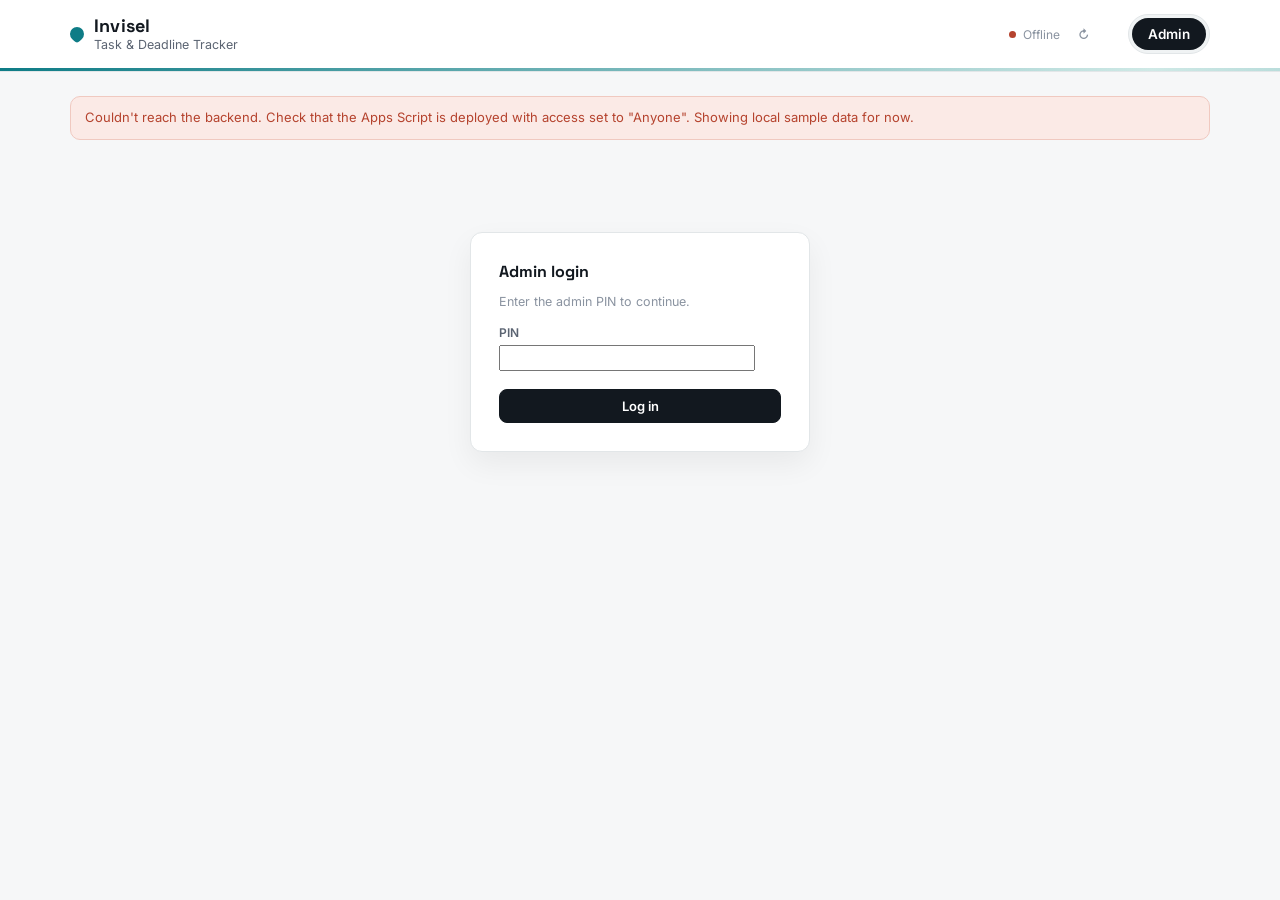
==== commit 437afa44: "Add files via upload" ====
--- a/admin.html
+++ b/admin.html
@@ -626,6 +626,24 @@
     var n = name.trim().toLowerCase();
     return state.team.find(function(m){ return !m.isManager && m.name.trim().toLowerCase() === n; }) || null;
   }
+  function pad2(n){ n = String(n); return n.length < 2 ? "0" + n : n; }
+  function parseFlexibleDate(str){
+    if(!str) return null;
+    str = String(str).trim();
+    var iso = str.match(/^(\d{4})-(\d{1,2})-(\d{1,2})$/);
+    if(iso){
+      var y1 = iso[1], m1 = parseInt(iso[2], 10), d1 = parseInt(iso[3], 10);
+      if(m1 >= 1 && m1 <= 12 && d1 >= 1 && d1 <= 31) return y1 + "-" + pad2(m1) + "-" + pad2(d1);
+      return null;
+    }
+    // Day-first: DD-MM-YYYY or DD/MM/YYYY (matches how dates display in this app and in Indian spreadsheets)
+    var dmy = str.match(/^(\d{1,2})[\/\-](\d{1,2})[\/\-](\d{4})$/);
+    if(dmy){
+      var d2 = parseInt(dmy[1], 10), m2 = parseInt(dmy[2], 10), y2 = dmy[3];
+      if(m2 >= 1 && m2 <= 12 && d2 >= 1 && d2 <= 31) return y2 + "-" + pad2(m2) + "-" + pad2(d2);
+    }
+    return null;
+  }
   function runImport(text){
     var delim = detectDelimiter(text);
     var rows = parseDelimited(text.trim(), delim);
@@ -654,8 +672,14 @@
       if(!member){ errors.push("Row " + (rowIdx + 2) + ": assignee \"" + assigneeName + "\" not found, skipped."); return; }
       var category = catIdx !== -1 && CATEGORIES.indexOf((r[catIdx] || "").trim()) !== -1 ? r[catIdx].trim() : "Other";
       var status = statusIdx !== -1 && STATUSES.indexOf((r[statusIdx] || "").trim()) !== -1 ? r[statusIdx].trim() : "Not Started";
-      var start = startIdx !== -1 && /^\d{4}-\d{2}-\d{2}$/.test((r[startIdx] || "").trim()) ? r[startIdx].trim() : todayISO();
-      var end = endIdx !== -1 && /^\d{4}-\d{2}-\d{2}$/.test((r[endIdx] || "").trim()) ? r[endIdx].trim() : start;
+      var startRaw = startIdx !== -1 ? (r[startIdx] || "").trim() : "";
+      var start = startRaw ? parseFlexibleDate(startRaw) : null;
+      if(startRaw && !start){ errors.push("Row " + (rowIdx + 2) + ": couldn't understand start date \"" + startRaw + "\" — used today instead. Use YYYY-MM-DD or DD-MM-YYYY."); }
+      if(!start) start = todayISO();
+      var endRaw = endIdx !== -1 ? (r[endIdx] || "").trim() : "";
+      var end = endRaw ? parseFlexibleDate(endRaw) : null;
+      if(endRaw && !end){ errors.push("Row " + (rowIdx + 2) + ": couldn't understand end date \"" + endRaw + "\" — used start date instead. Use YYYY-MM-DD or DD-MM-YYYY."); }
+      if(!end) end = start;
       if(end < start) end = start;
       var desc = descIdx !== -1 ? (r[descIdx] || "").trim() : "";
       var idVal = idIdx !== -1 ? (r[idIdx] || "").trim() : "";
@@ -1300,10 +1324,13 @@
       var sel = task && task.assigneeId === mem.id ? " selected" : "";
       return '<option value="' + mem.id + '"' + sel + '>' + escapeHtml(mem.name) + '</option>';
     }).join("");
+    var assigneeOptsMulti = assigneePool.map(function(mem, idx){
+      return '<option value="' + mem.id + '"' + (idx === 0 ? " selected" : "") + '>' + escapeHtml(mem.name) + '</option>';
+    }).join("");
     var assigneeFieldHtml = isEmployeeAdd
       ? ""
       : (isAdd
-        ? '<div class="field"><label for="f-assignees">Assign to</label><select id="f-assignees" multiple size="' + Math.max(2, Math.min(6, assigneePool.length)) + '">' + assigneeOpts + '</select><p class="section-hint" style="margin-top:4px;">Ctrl/Cmd-click to select more than one — a separate copy of this task is created for each person, so everyone tracks their own status.</p></div>'
+        ? '<div class="field"><label for="f-assignees">Assign to</label><select id="f-assignees" multiple size="' + Math.max(2, Math.min(6, assigneePool.length)) + '">' + assigneeOptsMulti + '</select><p class="section-hint" style="margin-top:4px;">First person is pre-selected. Ctrl/Cmd-click to choose different people, or select more than one — a separate copy of this task is created for each person, so everyone tracks their own status.</p></div>'
         : '<div class="field"><label for="f-assignee">Assignee</label><select id="f-assignee"' + disabledAttr + '>' + assigneeOpts + '</select></div>');
     var categoryOpts = CATEGORIES.map(function(c){
       var sel = (task ? task.category === c : c === CATEGORIES[0]) ? " selected" : "";
@@ -1327,7 +1354,7 @@
 
     root.innerHTML = '' +
       '<div class="modal-overlay" data-action="overlay-close">' +
-        '<div class="modal" onclick="event.stopPropagation()">' +
+        '<div class="modal">' +
           '<div class="modal-head"><h3 class="modal-title">' + (isAdd ? "New task" : "Task details") + '</h3><button class="btn btn-ghost btn-sm" data-action="close-modal">Close</button></div>' +
           (assignedByText ? '<p class="section-hint" style="margin:-8px 0 12px;">Assigned by ' + escapeHtml(assignedByText) + '</p>' : "") +
           '<div class="field"><label for="f-title">Title</label><input type="text" id="f-title" value="' + escapeHtml(task ? task.title : "") + '"' + disabledAttr + '></div>' +
@@ -1368,7 +1395,7 @@
     var status = document.getElementById("f-status").value;
     var startVal = document.getElementById("f-start").value || todayISO();
     var endVal = document.getElementById("f-end").value || startVal;
-    if(endVal < startVal){ endVal = startVal; showToast("End date adjusted to match start date."); }
+    if(endVal < startVal){ startVal = endVal; showToast("Start date adjusted to match the new end date."); }
 
     if(m.mode === "add"){
       var desc = document.getElementById("f-desc").value.trim();
@@ -1399,7 +1426,15 @@
 
       var assigneeSel = document.getElementById("f-assignees");
       var assigneeIds = assigneeSel ? Array.prototype.map.call(assigneeSel.selectedOptions, function(o){ return o.value; }) : [];
-      if(!assigneeIds.length){ showToast("Pick at least one person to assign this to."); return; }
+      if(!assigneeIds.length){
+        showToast("Pick at least one person to assign this to.");
+        var selEl = document.getElementById("f-assignees");
+        if(selEl){
+          selEl.style.borderColor = "var(--high)";
+          selEl.style.boxShadow = "0 0 0 2px var(--high-soft)";
+        }
+        return;
+      }
       var assignedBy = ROLE === "manager" ? { type:"manager", id: state.managerViewer } : { type:"admin", id:null };
       assigneeIds.forEach(function(assigneeId){
         state.tasks.push({
@@ -1689,12 +1724,22 @@
     }
   }
 
+  function showFatalError(msg){
+    var el = document.getElementById("fatal-error-box");
+    if(!el){
+      el = document.createElement("div");
+      el.id = "fatal-error-box";
+      el.style.cssText = "position:fixed;top:10px;left:10px;right:10px;z-index:99999;background:#B5432E;color:#fff;padding:16px 18px;border-radius:10px;font-family:monospace;font-size:13px;white-space:pre-wrap;box-shadow:0 8px 24px rgba(0,0,0,0.35);max-height:60vh;overflow:auto;";
+      document.body.appendChild(el);
+    }
+    el.textContent = "ERROR CAUGHT — screenshot this whole box and send it:\n\n" + msg;
+  }
   function safeHandler(fn){
     return function(e){
       try{
         fn(e);
       }catch(err){
-        window.alert("Something went wrong:\n\n" + err.message + "\n\nPlease screenshot this exact popup and send it over.");
+        showFatalError((err && err.message ? err.message : String(err)) + (err && err.stack ? "\n\n" + err.stack : ""));
       }
     };
   }
